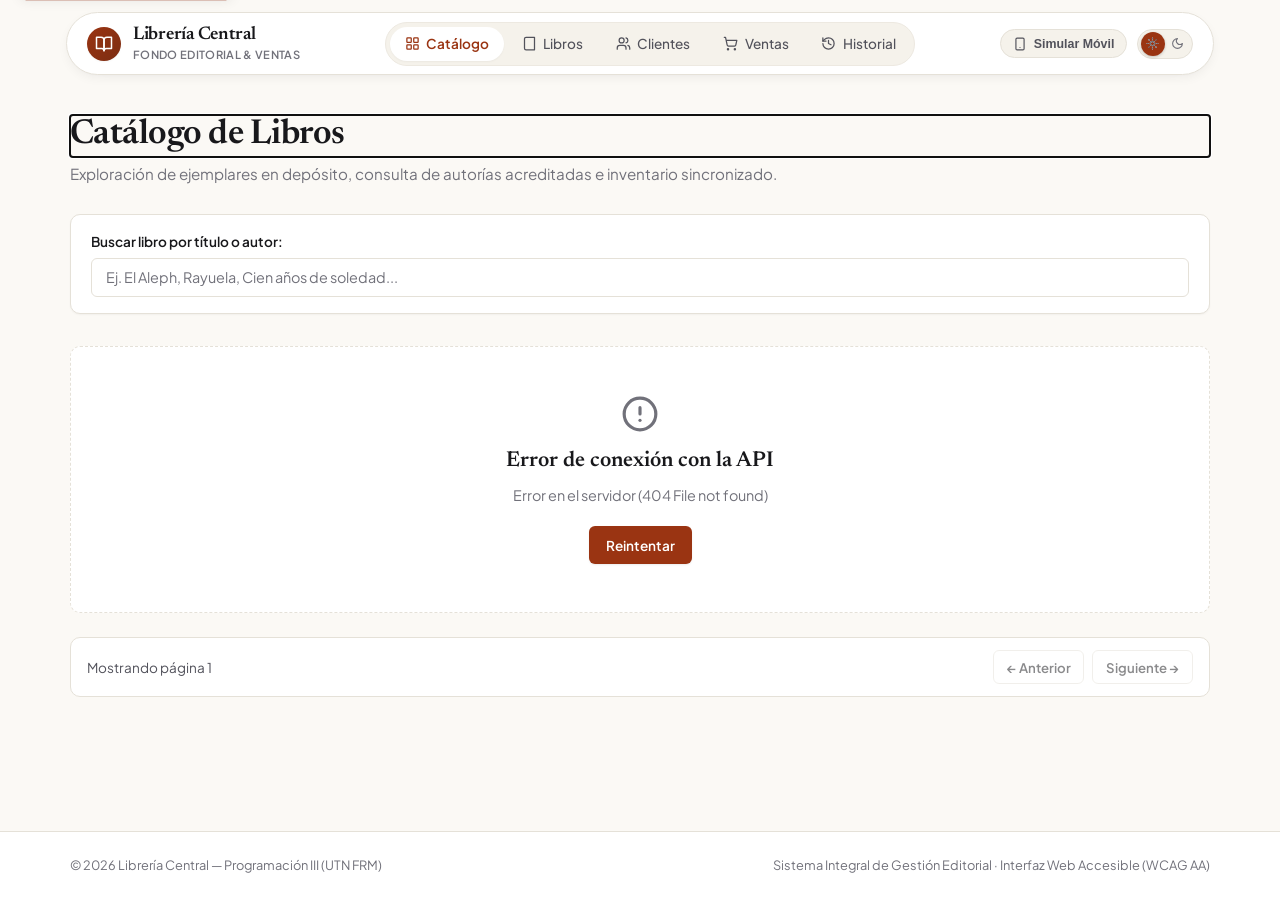
==== frontend/public/index.html @ b57f51d9 "fix(ui,stock): corregir responsive movil, simulador centrado, validacion stock y alertas" ====
<!DOCTYPE html>
<html lang="es" data-theme="light">
<head>
  <meta charset="UTF-8">
  <meta name="viewport" content="width=device-width, initial-scale=1.0">
  <meta name="description" content="Librería Central - Sistema de gestión de catálogo, libros, clientes y ventas con identidad editorial y modo accesible">
  <title>Librería Central — Gestión Editorial y Ventas</title>
  
  <!-- Inicialización inmediata de tema para evitar parpadeo blanco (FOUC) -->
  <script>
    (function () {
      try {
        var savedTheme = localStorage.getItem('libreria_theme');
        var prefersDark = window.matchMedia && window.matchMedia('(prefers-color-scheme: dark)').matches;
        var theme = savedTheme ? savedTheme : (prefersDark ? 'dark' : 'light');
        document.documentElement.setAttribute('data-theme', theme);
      } catch (e) {}
    })();
  </script>

  <!-- Tipografía Editorial de Alta Factura (Anti-Slop) -->
  <link rel="preconnect" href="https://fonts.googleapis.com">
  <link rel="preconnect" href="https://fonts.gstatic.com" crossorigin>
  <link href="https://fonts.googleapis.com/css2?family=Newsreader:ital,opsz,wght@0,6..72,400..600;1,6..72,400&family=Plus+Jakarta+Sans:wght@400;500;600;700&family=JetBrains+Mono:wght@400;500&display=swap" rel="stylesheet">

  <link rel="stylesheet" href="css/base.css">
  <link rel="stylesheet" href="css/layout.css">
  <link rel="stylesheet" href="css/components.css">
  <link rel="stylesheet" href="css/views.css">
  
  <script defer src="js/utils/formatters.js"></script>
  <script defer src="js/utils/validators.js"></script>
  <script defer src="js/api.js"></script>
  <script defer src="js/state.js"></script>
  <script defer src="js/views/catalogo.view.js"></script>
  <script defer src="js/views/libros.view.js"></script>
  <script defer src="js/views/clientes.view.js"></script>
  <script defer src="js/views/ventas.view.js"></script>
  <script defer src="js/views/historial.view.js"></script>
  <script defer src="js/router.js"></script>
  <script defer src="js/app.js"></script>
</head>
<body>
  <!-- Enlace accesible de salto directo -->
  <a href="#main-content" class="skip-link">Saltar al contenido principal</a>

  <!-- Banner flotante para salir del simulador móvil -->
  <div class="simulator-exit-banner" id="simulator-exit-banner" onclick="toggleDeviceSimulator()">
    ✕ Salir del Simulador Móvil (390x844)
  </div>

  <!-- Contenedor Estructural de la Aplicación -->
  <div class="app-layout" id="app-layout">

    <!-- Encabezado Isleño Flotante (Redondeado) -->
    <div class="header-wrapper">
      <header class="app-header" role="banner">
        <a href="#catalogo" class="brand" aria-label="Librería Central - Inicio">
          <div class="brand-icon-wrapper" aria-hidden="true">
            <!-- Lucide BookOpen SVG -->
            <svg viewBox="0 0 24 24" fill="none" stroke="currentColor" stroke-width="2" stroke-linecap="round" stroke-linejoin="round">
              <path d="M2 3h6a4 4 0 0 1 4 4v14a3 3 0 0 0-3-3H2z"></path>
              <path d="M22 3h-6a4 4 0 0 0-4 4v14a3 3 0 0 1 3-3h7z"></path>
            </svg>
          </div>
          <div class="brand-text">
            <h1 class="brand-title">Librería Central</h1>
            <p class="brand-subtitle">Fondo Editorial & Ventas</p>
          </div>
        </a>

        <!-- Navegación Desktop Isleña -->
        <nav class="desktop-nav" aria-label="Navegación principal">
          <a href="#catalogo" class="nav-link active" id="nav-catalogo" aria-current="page">
            <svg viewBox="0 0 24 24" fill="none" stroke="currentColor" stroke-width="2" stroke-linecap="round" stroke-linejoin="round">
              <rect width="7" height="7" x="3" y="3" rx="1"></rect>
              <rect width="7" height="7" x="14" y="3" rx="1"></rect>
              <rect width="7" height="7" x="14" y="14" rx="1"></rect>
              <rect width="7" height="7" x="3" y="14" rx="1"></rect>
            </svg>
            Catálogo
          </a>
          <a href="#libros" class="nav-link" id="nav-libros">
            <svg viewBox="0 0 24 24" fill="none" stroke="currentColor" stroke-width="2" stroke-linecap="round" stroke-linejoin="round">
              <path d="M4 19.5v-15A2.5 2.5 0 0 1 6.5 2H20v20H6.5a2.5 2.5 0 0 1-2.5-2.5Z"></path>
            </svg>
            Libros
          </a>
          <a href="#clientes" class="nav-link" id="nav-clientes">
            <svg viewBox="0 0 24 24" fill="none" stroke="currentColor" stroke-width="2" stroke-linecap="round" stroke-linejoin="round">
              <path d="M16 21v-2a4 4 0 0 0-4-4H6a4 4 0 0 0-4 4v2"></path>
              <circle cx="9" cy="7" r="4"></circle>
              <path d="M22 21v-2a4 4 0 0 0-3-3.87"></path>
              <path d="M16 3.13a4 4 0 0 1 0 7.75"></path>
            </svg>
            Clientes
          </a>
          <a href="#ventas" class="nav-link" id="nav-ventas">
            <svg viewBox="0 0 24 24" fill="none" stroke="currentColor" stroke-width="2" stroke-linecap="round" stroke-linejoin="round">
              <circle cx="8" cy="21" r="1"></circle>
              <circle cx="19" cy="21" r="1"></circle>
              <path d="M2.05 2.05h2l2.66 12.42a2 2 0 0 0 2 1.58h9.78a2 2 0 0 0 1.95-1.57l1.65-7.43H5.12"></path>
            </svg>
            Ventas
          </a>
          <a href="#historial" class="nav-link" id="nav-historial">
            <svg viewBox="0 0 24 24" fill="none" stroke="currentColor" stroke-width="2" stroke-linecap="round" stroke-linejoin="round">
              <path d="M3 12a9 9 0 1 0 9-9 9.75 9.75 0 0 0-6.74 2.74L3 8"></path>
              <path d="M3 3v5h5"></path>
              <path d="M12 7v5l4 2"></path>
            </svg>
            Historial
          </a>
        </nav>

        <!-- Acciones del Header: Simulador de Teléfono + Switch Animado -->
        <div class="header-actions">
          <button type="button" class="btn-simulator-toggle" id="simulator-toggle" onclick="toggleDeviceSimulator()" aria-label="Simular vista en dispositivo móvil" title="Simular interfaz de teléfono móvil (390x844)">
            <svg viewBox="0 0 24 24" fill="none" stroke="currentColor" stroke-width="2" stroke-linecap="round" stroke-linejoin="round">
              <rect width="14" height="20" x="5" y="2" rx="2" ry="2"></rect>
              <path d="M12 18h.01"></path>
            </svg>
            <span id="simulator-btn-text">Simular Móvil</span>
          </button>

          <!-- Switch Animado (Lucide Sun/Moon) -->
          <button type="button" class="theme-switch" id="theme-toggle" role="switch" aria-checked="false" aria-label="Cambiar tema claro u oscuro" title="Alternar modo claro / oscuro">
            <span class="theme-switch-icon sun" aria-hidden="true">
              <svg viewBox="0 0 24 24" fill="none" stroke="currentColor" stroke-width="2" stroke-linecap="round" stroke-linejoin="round">
                <circle cx="12" cy="12" r="4"></circle>
                <path d="M12 2v2"></path>
                <path d="M12 20v2"></path>
                <path d="m4.93 4.93 1.41 1.41"></path>
                <path d="m17.66 17.66 1.41 1.41"></path>
                <path d="M2 12h2"></path>
                <path d="M20 12h2"></path>
                <path d="m6.34 17.66-1.41 1.41"></path>
                <path d="m19.07 4.93-1.41 1.41"></path>
              </svg>
            </span>
            <span class="theme-switch-icon moon" aria-hidden="true">
              <svg viewBox="0 0 24 24" fill="none" stroke="currentColor" stroke-width="2" stroke-linecap="round" stroke-linejoin="round">
                <path d="M12 3a6 6 0 0 0 9 9 9 9 0 1 1-9-9Z"></path>
              </svg>
            </span>
            <span class="theme-switch-thumb" id="theme-toggle-thumb">
              <svg id="theme-toggle-icon" viewBox="0 0 24 24" fill="none" stroke="currentColor" stroke-width="2" stroke-linecap="round" stroke-linejoin="round">
                <circle cx="12" cy="12" r="4"></circle>
                <path d="M12 2v2"></path>
                <path d="M12 20v2"></path>
                <path d="m4.93 4.93 1.41 1.41"></path>
                <path d="m17.66 17.66 1.41 1.41"></path>
                <path d="M2 12h2"></path>
                <path d="M20 12h2"></path>
              </svg>
            </span>
          </button>
        </div>
      </header>
    </div>

    <!-- Contenedor principal de vistas SPA -->
    <main id="main-content" class="main-content" tabindex="-1">
      <div class="content-container">
        
        <!-- Vista 1: Catálogo -->
        <section id="catalogo" class="view-section active" aria-labelledby="title-catalogo">
          <header class="view-header">
            <h2 id="title-catalogo" class="view-title" tabindex="-1">Catálogo de Libros</h2>
            <p class="view-description">Exploración de ejemplares en depósito, consulta de autorías acreditadas e inventario sincronizado.</p>
          </header>
          <div class="view-content" id="catalogo-content">
            <div class="catalogo-toolbar">
              <div class="form-group search-group">
                <label for="catalogo-search" class="form-label">Buscar libro por título o autor:</label>
                <input type="search" id="catalogo-search" class="form-control" placeholder="Ej. El Aleph, Rayuela, Cien años de soledad..." autocomplete="off">
              </div>
              <p class="visually-hidden" aria-live="polite" id="catalogo-search-status"></p>
            </div>

            <!-- Estado visual dinámico -->
            <div id="catalogo-state" aria-live="polite"></div>

            <!-- Grilla interactiva -->
            <div class="catalogo-grid" id="catalogo-grid"></div>

            <!-- Barra de paginación -->
            <div class="pagination-bar" id="catalogo-pagination" hidden>
              <span class="pagination-info" id="catalogo-pagination-info">Mostrando página 1</span>
              <div class="pagination-controls">
                <button type="button" class="btn btn-secondary btn-pagination" id="btn-catalogo-prev" disabled>
                  &larr; Anterior
                </button>
                <button type="button" class="btn btn-secondary btn-pagination" id="btn-catalogo-next" disabled>
                  Siguiente &rarr;
                </button>
              </div>
            </div>
          </div>
        </section>

        <!-- Vista 2: Libros -->
        <section id="libros" class="view-section" aria-labelledby="title-libros">
          <header class="view-header">
            <h2 id="title-libros" class="view-title" tabindex="-1">Administración de Libros</h2>
            <p class="view-description">Alta de ejemplares editoriales con asignación estricta de autores verificados por ID.</p>
          </header>
          <div class="view-content" id="libros-content">
            <div class="view-grid-two-cols">
              
              <!-- Formulario de alta -->
              <div class="card">
                <h3 class="card-title">Registrar Nuevo Libro</h3>
                <div id="libro-feedback" class="form-feedback" aria-live="polite"></div>
                
                <form id="form-libro" class="app-form" novalidate>
                  <div class="form-group">
                    <label for="libro-titulo" class="form-label">Título: <span class="required">*</span></label>
                    <input type="text" id="libro-titulo" name="titulo" class="form-control" required placeholder="Ej. El Aleph" autocomplete="off">
                    <span class="field-error" id="error-libro-titulo" aria-live="polite"></span>
                  </div>

                  <div class="form-group">
                    <label for="libro-isbn" class="form-label">ISBN: <span class="required">*</span></label>
                    <input type="text" id="libro-isbn" name="isbn" class="form-control" required placeholder="Ej. 9789500424554" autocomplete="off">
                    <span class="field-error" id="error-libro-isbn" aria-live="polite"></span>
                  </div>

                  <div class="form-group">
                    <label for="libro-precio" class="form-label">Precio ($): <span class="required">*</span></label>
                    <input type="number" id="libro-precio" name="precio" class="form-control" required min="0.01" step="0.01" placeholder="Ej. 2500.00">
                    <span class="field-error" id="error-libro-precio" aria-live="polite"></span>
                  </div>

                  <div class="form-group">
                    <label for="libro-stock" class="form-label">Stock Inicial: <span class="required">*</span></label>
                    <input type="number" id="libro-stock" name="stock" class="form-control" required min="0" step="1" value="10" placeholder="Ej. 10">
                    <span class="field-error" id="error-libro-stock" aria-live="polite"></span>
                  </div>

                  <div class="form-group">
                    <label for="libro-editorial" class="form-label">Editorial: <span class="required">*</span></label>
                    <select id="libro-editorial" name="editorialId" class="form-control" required>
                      <option value="">-- Seleccionar editorial --</option>
                    </select>
                    <span class="field-error" id="error-libro-editorial" aria-live="polite"></span>
                  </div>

                  <div class="form-group">
                    <label for="libro-genero" class="form-label">Género:</label>
                    <select id="libro-genero" name="generoId" class="form-control">
                      <option value="">-- Sin clasificar --</option>
                    </select>
                    <span class="field-error" id="error-libro-genero" aria-live="polite"></span>
                  </div>

                  <!-- Subformulario de Autorías -->
                  <fieldset class="form-fieldset" id="fieldset-autores" style="border: 1px solid var(--border-color); border-radius: var(--radius-sm); padding: 1rem; margin-top: 1rem;">
                    <legend style="font-weight: 600; font-size: 0.9rem; padding: 0 0.5rem; color: var(--accent-primary);">Asignación de Autores</legend>
                    <p style="font-size: 0.8rem; color: var(--text-muted); margin-bottom: 0.75rem;">
                      Verificá el ID de autor en la base de datos antes de incorporarlo al libro.
                    </p>

                    <div style="display: flex; gap: 0.5rem; align-items: flex-end; margin-bottom: 0.75rem;">
                      <div style="flex: 1;">
                        <label for="libro-autor-id-input" class="form-label">ID Autor:</label>
                        <input type="number" id="libro-autor-id-input" class="form-control" min="1" step="1" placeholder="Ej. 1">
                      </div>
                      <button type="button" class="btn btn-secondary" id="btn-verificar-autor">Verificar ID</button>
                    </div>

                    <span id="libro-autor-verificado-info" style="font-size: 0.85rem; font-weight: 500; color: var(--accent-primary); margin-bottom: 0.75rem; display: block;"></span>

                    <div style="display: grid; grid-template-columns: 1fr 1fr; gap: 0.5rem; margin-bottom: 0.75rem;">
                      <div>
                        <label for="libro-autor-rol" class="form-label">Rol:</label>
                        <select id="libro-autor-rol" class="form-control">
                          <option value="autor">Autor principal</option>
                          <option value="coautor">Coautor</option>
                          <option value="traductor">Traductor</option>
                          <option value="ilustrador">Ilustrador</option>
                          <option value="prologuista">Prologuista</option>
                        </select>
                      </div>
                      <div>
                        <label for="libro-autor-orden" class="form-label">Orden:</label>
                        <input type="number" id="libro-autor-orden" class="form-control" min="1" step="1" value="1">
                      </div>
                    </div>

                    <button type="button" class="btn btn-secondary btn-block" id="btn-agregar-autor-lista">
                      + Agregar Autor a la Lista
                    </button>

                    <div id="libro-autores-agregados" style="margin-top: 0.75rem; display: flex; flex-wrap: wrap; gap: 0.5rem;"></div>
                    <span class="field-error" id="error-libro-autores" aria-live="polite"></span>
                  </fieldset>

                  <div class="form-actions-bar">
                    <button type="submit" class="btn btn-primary" id="btn-submit-libro">Registrar Libro</button>
                    <button type="reset" class="btn btn-secondary" id="btn-reset-libro">Limpiar</button>
                  </div>
                </form>
              </div>

              <!-- Tabla de libros existentes -->
              <div class="card">
                <div style="display: flex; justify-content: space-between; align-items: center; margin-bottom: 1rem;">
                  <h3 class="card-title" style="margin: 0;">Libros en Base de Datos</h3>
                  <button type="button" class="btn btn-secondary btn-pagination" id="btn-refresh-libros">Actualizar</button>
                </div>
                <div class="table-responsive" id="libros-table-container">
                  <table class="table" id="tabla-libros">
                    <thead>
                      <tr>
                        <th scope="col" style="width: 48px;">ID</th>
                        <th scope="col">Título</th>
                        <th scope="col">ISBN</th>
                        <th scope="col">Editorial</th>
                        <th scope="col">Género</th>
                        <th scope="col">Stock</th>
                        <th scope="col">Precio</th>
                        <th scope="col" style="text-align: right;">Acciones</th>
                      </tr>
                    </thead>
                    <tbody id="libros-table-body"></tbody>
                  </table>
                </div>
              </div>

            </div>
          </div>
        </section>

        <!-- Vista 3: Clientes -->
        <section id="clientes" class="view-section" aria-labelledby="title-clientes">
          <header class="view-header">
            <h2 id="title-clientes" class="view-title" tabindex="-1">Registro de Clientes</h2>
            <p class="view-description">Padrón de compradores con validación de correo electrónico único.</p>
          </header>
          <div class="view-content" id="clientes-content">
            <div class="view-grid-two-cols">
              
              <div class="card">
                <h3 class="card-title">Nuevo Cliente</h3>
                <div id="cliente-feedback" class="form-feedback" aria-live="polite"></div>

                <form id="form-cliente" class="app-form" novalidate>
                  <div class="form-group">
                    <label for="cliente-nombre" class="form-label">Nombre Completo: <span class="required">*</span></label>
                    <input type="text" id="cliente-nombre" name="nombre" class="form-control" required placeholder="Ej. Juan Pérez" autocomplete="off">
                    <span class="field-error" id="error-cliente-nombre" aria-live="polite"></span>
                  </div>

                  <div class="form-group">
                    <label for="cliente-email" class="form-label">Correo Electrónico: <span class="required">*</span></label>
                    <input type="email" id="cliente-email" name="email" class="form-control" required placeholder="Ej. juan.perez@example.com" autocomplete="off">
                    <span class="field-error" id="error-cliente-email" aria-live="polite"></span>
                  </div>

                  <div class="form-actions-bar">
                    <button type="submit" class="btn btn-primary" id="btn-submit-cliente">Registrar Cliente</button>
                    <button type="reset" class="btn btn-secondary" id="btn-reset-cliente">Limpiar</button>
                  </div>
                </form>

                <hr style="margin: 1.5rem 0; border: none; border-top: 1px solid var(--border-color);">

                <h4 style="font-size: 1rem; margin-bottom: 0.75rem;">Consulta Directa por ID</h4>
                <div style="display: flex; gap: 0.5rem; margin-bottom: 0.75rem;">
                  <input type="number" id="cliente-buscar-id" class="form-control" placeholder="ID de cliente (ej. 1)" min="1" step="1">
                  <button type="button" class="btn btn-secondary" id="btn-buscar-cliente-id">Buscar</button>
                </div>
                <div id="cliente-consulta-resultado" style="padding: 0.85rem; background: var(--bg-surface-alt); border-radius: var(--radius-sm); border: 1px solid var(--border-color); display: none;"></div>
              </div>

              <div class="card">
                <div style="display: flex; justify-content: space-between; align-items: center; margin-bottom: 1rem;">
                  <h3 class="card-title" style="margin: 0;">Clientes Registrados</h3>
                  <button type="button" class="btn btn-secondary btn-pagination" id="btn-refresh-clientes">Actualizar</button>
                </div>
                <div class="table-responsive" id="clientes-table-container">
                  <table class="table" id="tabla-clientes">
                    <thead>
                      <tr>
                        <th scope="col">ID</th>
                        <th scope="col">Nombre</th>
                        <th scope="col">Correo Electrónico</th>
                      </tr>
                    </thead>
                    <tbody id="clientes-table-body"></tbody>
                  </table>
                </div>
              </div>

            </div>
          </div>
        </section>

        <!-- Vista 4: Ventas -->
        <section id="ventas" class="view-section" aria-labelledby="title-ventas">
          <header class="view-header">
            <h2 id="title-ventas" class="view-title" tabindex="-1">Punto de Venta</h2>
            <p class="view-description">Facturación comercial y emisión de comprobantes con validación de stock disponible.</p>
          </header>
          <div class="view-content" id="ventas-content">
            <div class="ventas-workflow-grid">
              
              <div class="card">
                <h3 class="card-title">Armar Pedido</h3>
                <div id="venta-feedback" class="form-feedback" aria-live="polite"></div>

                <div class="form-group">
                  <label for="venta-cliente" class="form-label">Cliente Comprador: <span class="required">*</span></label>
                  <select id="venta-cliente" name="clienteId" class="form-control" required>
                    <option value="">-- Seleccionar cliente --</option>
                  </select>
                  <div style="display: flex; gap: 0.5rem; margin-top: 0.5rem;">
                    <input type="number" id="venta-cliente-id-search" class="form-control" min="1" step="1" placeholder="O buscar por ID">
                    <button type="button" class="btn btn-secondary btn-pagination" id="btn-venta-verificar-cliente">Buscar ID</button>
                  </div>
                  <span class="field-error" id="error-venta-cliente" aria-live="polite"></span>
                </div>

                <hr style="margin: 1.25rem 0; border: none; border-top: 1px solid var(--border-color);">

                <div class="form-group">
                  <label for="venta-libro" class="form-label">Libro a Facturar:</label>
                  <select id="venta-libro" name="libroId" class="form-control">
                    <option value="">-- Seleccionar libro --</option>
                  </select>
                  <span class="field-error" id="error-venta-libro" aria-live="polite"></span>
                </div>

                <div class="form-group">
                  <label for="venta-cantidad" class="form-label">Cantidad:</label>
                  <input type="number" id="venta-cantidad" name="cantidad" class="form-control" min="1" step="1" value="1">
                  <span class="field-error" id="error-venta-cantidad" aria-live="polite"></span>
                </div>

                <button type="button" class="btn btn-secondary btn-block" id="btn-agregar-renglon">
                  + Agregar al Comprobante
                </button>
              </div>

              <!-- Renglones de venta -->
              <div class="card">
                <h3 class="card-title">Renglones a Liquidar</h3>
                <div class="table-responsive" id="borrador-table-container">
                  <table class="table" id="tabla-borrador-venta">
                    <thead>
                      <tr>
                        <th scope="col">Libro</th>
                        <th scope="col">Precio</th>
                        <th scope="col">Cant.</th>
                        <th scope="col">Subtotal</th>
                        <th scope="col">Acción</th>
                      </tr>
                    </thead>
                    <tbody id="borrador-table-body"></tbody>
                  </table>
                </div>

                <div class="ventas-summary-box">
                  <div class="ventas-total-row">
                    <span class="ventas-total-label">Total a Facturar:</span>
                    <span class="ventas-total-amount" id="venta-total-general">$0.00</span>
                  </div>
                  <div class="ventas-actions">
                    <button type="button" class="btn btn-primary btn-lg btn-block" id="btn-confirmar-venta">
                      Confirmar y Emitir Venta
                    </button>
                  </div>
                </div>

                <div id="venta-confirmada-resumen" style="display: none; margin-top: 1rem;"></div>
              </div>

            </div>
          </div>
        </section>

        <!-- Vista 5: Historial -->
        <section id="historial" class="view-section" aria-labelledby="title-historial">
          <header class="view-header">
            <h2 id="title-historial" class="view-title" tabindex="-1">Historial de Ventas</h2>
            <p class="view-description">Auditoría inmutable de comprobantes comerciales emitidos y valores facturados.</p>
          </header>
          <div class="view-content" id="historial-content">
            <div class="historial-container">
              <div id="historial-state" aria-live="polite"></div>
              <div class="table-responsive" id="historial-table-container">
                <table class="table" id="tabla-historial-ventas">
                  <thead>
                    <tr>
                      <th scope="col">Comprobante #</th>
                      <th scope="col">Fecha y Hora</th>
                      <th scope="col">Cliente ID</th>
                      <th scope="col">Total Facturado</th>
                      <th scope="col">Acción</th>
                    </tr>
                  </thead>
                  <tbody id="historial-table-body"></tbody>
                </table>
              </div>

              <div class="pagination-bar" id="historial-pagination" hidden>
                <span class="pagination-info" id="historial-pagination-info">Mostrando página 1</span>
                <div class="pagination-controls">
                  <button type="button" class="btn btn-secondary btn-pagination" id="btn-historial-prev" disabled>
                    &larr; Anterior
                  </button>
                  <button type="button" class="btn btn-secondary btn-pagination" id="btn-historial-next" disabled>
                    Siguiente &rarr;
                  </button>
                </div>
              </div>
            </div>
          </div>
        </section>

      </div>
    </main>

    <!-- Navbar Inferior Móvil (Dock Flotante Redondeado) -->
    <nav class="mobile-bottom-nav" aria-label="Navegación móvil">
      <a href="#catalogo" class="mobile-nav-link active" id="mob-nav-catalogo">
        <svg viewBox="0 0 24 24" fill="none" stroke="currentColor" stroke-width="2" stroke-linecap="round" stroke-linejoin="round">
          <rect width="7" height="7" x="3" y="3" rx="1"></rect>
          <rect width="7" height="7" x="14" y="3" rx="1"></rect>
          <rect width="7" height="7" x="14" y="14" rx="1"></rect>
          <rect width="7" height="7" x="3" y="14" rx="1"></rect>
        </svg>
        <span>Catálogo</span>
      </a>
      <a href="#libros" class="mobile-nav-link" id="mob-nav-libros">
        <svg viewBox="0 0 24 24" fill="none" stroke="currentColor" stroke-width="2" stroke-linecap="round" stroke-linejoin="round">
          <path d="M4 19.5v-15A2.5 2.5 0 0 1 6.5 2H20v20H6.5a2.5 2.5 0 0 1-2.5-2.5Z"></path>
        </svg>
        <span>Libros</span>
      </a>
      <a href="#clientes" class="mobile-nav-link" id="mob-nav-clientes">
        <svg viewBox="0 0 24 24" fill="none" stroke="currentColor" stroke-width="2" stroke-linecap="round" stroke-linejoin="round">
          <path d="M16 21v-2a4 4 0 0 0-4-4H6a4 4 0 0 0-4 4v2"></path>
          <circle cx="9" cy="7" r="4"></circle>
        </svg>
        <span>Clientes</span>
      </a>
      <a href="#ventas" class="mobile-nav-link" id="mob-nav-ventas">
        <svg viewBox="0 0 24 24" fill="none" stroke="currentColor" stroke-width="2" stroke-linecap="round" stroke-linejoin="round">
          <circle cx="8" cy="21" r="1"></circle>
          <circle cx="19" cy="21" r="1"></circle>
          <path d="M2.05 2.05h2l2.66 12.42a2 2 0 0 0 2 1.58h9.78a2 2 0 0 0 1.95-1.57l1.65-7.43H5.12"></path>
        </svg>
        <span>Ventas</span>
      </a>
      <a href="#historial" class="mobile-nav-link" id="mob-nav-historial">
        <svg viewBox="0 0 24 24" fill="none" stroke="currentColor" stroke-width="2" stroke-linecap="round" stroke-linejoin="round">
          <path d="M3 12a9 9 0 1 0 9-9 9.75 9.75 0 0 0-6.74 2.74L3 8"></path>
          <path d="M3 3v5h5"></path>
        </svg>
        <span>Historial</span>
      </a>
    </nav>

    <!-- Modal Accesible: Detalle de Libro y Autorías (Con Chips Atómicos) -->
    <dialog id="modal-libro-detalle" class="app-modal" aria-labelledby="modal-libro-titulo">
      <div class="modal-header">
        <div class="modal-title-group">
          <h3 id="modal-libro-titulo" class="modal-title">Detalle del Libro</h3>
          <div class="modal-meta-pills" id="modal-libro-pills"></div>
        </div>
        <button type="button" class="btn-close-modal" id="btn-cerrar-modal-libro" aria-label="Cerrar ventana">&times;</button>
      </div>
      <div class="modal-body" id="modal-libro-contenido"></div>
      <div class="modal-footer">
        <span class="modal-tip">Presiona <kbd>Esc</kbd> o toca afuera para cerrar</span>
        <button type="button" class="btn btn-secondary" id="btn-modal-libro-ok">Cerrar</button>
      </div>
    </dialog>

    <!-- Modal Accesible: Comprobante de Venta -->
    <dialog id="modal-venta-detalle" class="app-modal" aria-labelledby="modal-venta-titulo">
      <div class="modal-header">
        <div class="modal-title-group">
          <h3 id="modal-venta-titulo" class="modal-title">Comprobante de Venta</h3>
          <div class="modal-meta-pills" id="modal-venta-pills"></div>
        </div>
        <button type="button" class="btn-close-modal" id="btn-cerrar-modal-venta" aria-label="Cerrar ventana">&times;</button>
      </div>
      <div class="modal-body" id="modal-venta-contenido"></div>
      <div class="modal-footer">
        <span class="modal-tip">Comprobante inmutable</span>
        <button type="button" class="btn btn-primary" id="btn-modal-venta-ok">Entendido</button>
      </div>
    </dialog>

    <!-- Pie de página institucional -->
    <footer class="app-footer" role="contentinfo">
      <div class="footer-container">
        <p class="footer-text">&copy; 2026 Librería Central — Programación III (UTN FRM)</p>
        <p class="footer-meta">Sistema Integral de Gestión Editorial · Interfaz Web Accesible (WCAG AA)</p>
      </div>
    </footer>

  </div> <!-- Fin app-layout -->
</body>
</html>
---- frontend/public/css/base.css ----
/* ==========================================================================
   Base CSS - Reset, Tokens y Tipografía Editorial Contemporánea
   Librería Central — Filosofía Emil Kowalski & Anti-Slop (WCAG AA)
   ========================================================================== */

:root {
  /* Tipografía Editorial */
  --font-family-serif: "Newsreader", "Charter", "Iowan Old Style", "Palatino", serif;
  --font-family-body: "Plus Jakarta Sans", -apple-system, BlinkMacSystemFont, "Segoe UI", Roboto, sans-serif;
  --font-family-mono: "JetBrains Mono", "SF Mono", Menlo, Consolas, monospace;

  /* Modo Claro: Papel de Archivo & Tinta Editorial */
  --bg-primary: #FBF9F5;
  --bg-surface: #FFFFFF;
  --bg-surface-alt: #F5F2EB;
  --bg-surface-hover: #EFEBE4;
  --bg-surface-elevated: #FFFFFF;
  
  --text-primary: #18181B;
  --text-secondary: #52525B;
  --text-muted: #71717A;
  
  /* Acentos de identidad editorial (Terracota cálido de imprenta) */
  --accent-primary: #9A3412;
  --accent-primary-hover: #7C2D12;
  --accent-soft: rgba(154, 52, 18, 0.1);
  --accent-text: #7C2D12;
  
  /* Estados del sistema */
  --color-success: #15803D;
  --color-success-bg: #DCFCE7;
  --color-error: #B91C1C;
  --color-error-bg: #FEE2E2;
  --color-warning: #B45309;
  --color-warning-bg: #FEF3C7;

  --color-badge-bg: #EFEBE4;
  --color-badge-text: #44403C;
  
  /* Bordes y sombras artesanales */
  --border-color: #E5E1D8;
  --border-subtle: #EDE9E1;
  --border-focus: #9A3412;
  
  --shadow-sm: 0 1px 2px rgba(24, 24, 27, 0.04);
  --shadow-md: 0 4px 12px -2px rgba(24, 24, 27, 0.06), 0 2px 4px -2px rgba(24, 24, 27, 0.03);
  --shadow-lg: 0 12px 32px -4px rgba(24, 24, 27, 0.08), 0 4px 12px -2px rgba(24, 24, 27, 0.04);
  --shadow-modal: 0 24px 48px -12px rgba(24, 24, 27, 0.18), 0 0 0 1px rgba(24, 24, 27, 0.06);
  
  /* Radios de borde */
  --radius-sm: 6px;
  --radius-md: 10px;
  --radius-lg: 16px;
  --radius-pill: 9999px;
  
  /* Física y tiempos de interacción (Emil Kowalski) */
  --ease-snappy: cubic-bezier(0.16, 1, 0.3, 1);
  --ease-spring: cubic-bezier(0.2, 0, 0, 1);
  --transition-fast: 120ms var(--ease-snappy);
  --transition-normal: 200ms ease;
  --line-height-base: 1.55;
  --line-height-tight: 1.2;
}

/* --------------------------------------------------------------------------
   Paleta Modo Oscuro (data-theme="dark") - Obsidiana Neutra & Ámbar Literario
   -------------------------------------------------------------------------- */
[data-theme="dark"] {
  --bg-primary: #0C0E12;
  --bg-surface: #14171E;
  --bg-surface-alt: #1A1E26;
  --bg-surface-hover: #1F242E;
  --bg-surface-elevated: #181C24;
  
  --text-primary: #F4F4F5;
  --text-secondary: #CBD5E1;
  --text-muted: #94A3B8;
  
  /* Acento Ámbar de Lectura */
  --accent-primary: #F59E0B;
  --accent-primary-hover: #D97706;
  --accent-soft: rgba(245, 158, 11, 0.14);
  --accent-text: #FBBF24;
  
  /* Estados del sistema en modo oscuro */
  --color-success: #34D399;
  --color-success-bg: rgba(52, 211, 153, 0.14);
  --color-error: #F87171;
  --color-error-bg: rgba(248, 113, 113, 0.14);
  --color-warning: #FBBF24;
  --color-warning-bg: rgba(251, 191, 36, 0.14);

  --color-badge-bg: #1E232D;
  --color-badge-text: #CBD5E1;
  
  /* Bordes y sombras oscuras */
  --border-color: #252A34;
  --border-subtle: #1C2028;
  --border-focus: #F59E0B;
  
  --shadow-sm: 0 1px 2px rgba(0, 0, 0, 0.3);
  --shadow-md: 0 4px 14px rgba(0, 0, 0, 0.4);
  --shadow-lg: 0 12px 36px rgba(0, 0, 0, 0.6);
  --shadow-modal: 0 24px 60px rgba(0, 0, 0, 0.75), 0 0 0 1px rgba(255, 255, 255, 0.08);
}

/* Reset y caja */
*,
*::before,
*::after {
  box-sizing: border-box;
  margin: 0;
  padding: 0;
}

html {
  font-size: 16px;
  scroll-behavior: smooth;
  -webkit-text-size-adjust: 100%;
}

body {
  font-family: var(--font-family-body);
  font-size: 0.95rem;
  line-height: var(--line-height-base);
  color: var(--text-primary);
  background-color: var(--bg-primary);
  min-height: 100vh;
  display: flex;
  flex-direction: column;
  overflow-x: hidden;
  transition: background-color var(--transition-normal), color var(--transition-normal);
  -webkit-font-smoothing: antialiased;
}

/* Tipografía de títulos */
h1, h2, h3, h4, h5, h6 {
  font-family: var(--font-family-serif);
  font-weight: 600;
  line-height: var(--line-height-tight);
  color: var(--text-primary);
  letter-spacing: -0.015em;
}

/* Personalización de scrollbar */
::-webkit-scrollbar {
  width: 7px;
  height: 7px;
}

::-webkit-scrollbar-track {
  background: var(--bg-surface-alt);
}

::-webkit-scrollbar-thumb {
  background: var(--border-color);
  border-radius: var(--radius-pill);
}

::-webkit-scrollbar-thumb:hover {
  background: var(--text-muted);
}
---- frontend/public/css/layout.css ----
/* ==========================================================================
   Layout CSS - Estructura, Grid/Flexbox, Header Isleño, Dock Móvil y Simulador
   ========================================================================== */

/* Contenedor Estructural de la SPA (Sticky Footer garantizado) */
.app-layout {
  display: flex;
  flex-direction: column;
  min-height: 100vh;
  width: 100%;
  flex: 1 0 auto;
}

/* Contenedores centrados con padding responsivo */
.header-wrapper {
  position: sticky;
  top: 0;
  z-index: 100;
  padding: 0.75rem 1rem 0.5rem;
  width: 100%;
  max-width: 1180px;
  margin: 0 auto;
}

.content-container,
.footer-container {
  width: 100%;
  max-width: 1180px;
  margin: 0 auto;
  padding: 0 1.25rem;
}

/* --------------------------------------------------------------------------
   Header Isleño Flotante (Redondeado y Moderno)
   -------------------------------------------------------------------------- */
.app-header {
  background-color: var(--bg-surface);
  border: 1px solid var(--border-color);
  border-radius: var(--radius-pill);
  box-shadow: var(--shadow-md);
  padding: 0.55rem 1.25rem;
  backdrop-filter: blur(14px);
  -webkit-backdrop-filter: blur(14px);
  display: flex;
  align-items: center;
  justify-content: space-between;
  gap: 1rem;
  transition: background-color var(--transition-normal), border-color var(--transition-normal);
}

.brand {
  display: flex;
  align-items: center;
  gap: 0.75rem;
  text-decoration: none;
  flex-shrink: 0;
}

.brand-icon-wrapper {
  width: 34px;
  height: 34px;
  border-radius: 50%;
  background: linear-gradient(135deg, var(--accent-primary), #7C2D12);
  display: flex;
  align-items: center;
  justify-content: center;
  color: #FFFFFF;
  flex-shrink: 0;
  box-shadow: var(--shadow-sm);
}

[data-theme="dark"] .brand-icon-wrapper {
  background: linear-gradient(135deg, var(--accent-primary), #B45309);
  color: #0C0E12;
}

.brand-icon-wrapper svg {
  width: 18px;
  height: 18px;
}

.brand-text {
  display: flex;
  flex-direction: column;
}

.brand-title {
  font-size: 1.15rem;
  color: var(--text-primary);
  margin: 0;
  line-height: 1.15;
}

.brand-subtitle {
  font-size: 0.7rem;
  color: var(--text-muted);
  letter-spacing: 0.03em;
  text-transform: uppercase;
  font-weight: 600;
  margin: 0;
}

/* Navegación Desktop Isleña */
.desktop-nav {
  display: none;
}

@media (min-width: 860px) {
  .desktop-nav {
    display: flex;
    align-items: center;
    gap: 0.25rem;
    list-style: none;
    background-color: var(--bg-surface-alt);
    padding: 0.25rem;
    border-radius: var(--radius-pill);
    border: 1px solid var(--border-subtle);
  }

  .desktop-nav .nav-link {
    padding: 0.4rem 0.9rem;
    border-radius: var(--radius-pill);
    color: var(--text-secondary);
    text-decoration: none;
    font-size: 0.85rem;
    font-weight: 500;
    display: inline-flex;
    align-items: center;
    gap: 0.4rem;
    transition: all var(--transition-fast);
  }

  .desktop-nav .nav-link svg {
    width: 15px;
    height: 15px;
  }

  .desktop-nav .nav-link:hover {
    color: var(--text-primary);
  }

  .desktop-nav .nav-link.active {
    background-color: var(--bg-surface);
    color: var(--accent-primary);
    font-weight: 600;
    box-shadow: var(--shadow-sm);
  }
}

.header-actions {
  display: flex;
  align-items: center;
  gap: 0.6rem;
  flex-shrink: 0;
}

/* --------------------------------------------------------------------------
   Navbar Inferior Móvil (Dock Flotante Redondeado)
   -------------------------------------------------------------------------- */
.mobile-bottom-nav {
  position: fixed;
  bottom: 1rem;
  left: 50%;
  transform: translateX(-50%);
  width: calc(100% - 1.5rem);
  max-width: 420px;
  background-color: var(--bg-surface);
  border: 1px solid var(--border-color);
  border-radius: var(--radius-pill);
  padding: 0.35rem 0.6rem;
  box-shadow: var(--shadow-lg);
  backdrop-filter: blur(16px);
  -webkit-backdrop-filter: blur(16px);
  z-index: 100;
  display: flex;
  align-items: center;
  justify-content: space-around;
  list-style: none;
  transition: background-color var(--transition-normal), border-color var(--transition-normal);
}

@media (min-width: 860px) {
  .mobile-bottom-nav {
    display: none;
  }
}

.mobile-nav-link {
  display: flex;
  flex-direction: column;
  align-items: center;
  gap: 0.15rem;
  padding: 0.4rem 0.65rem;
  border-radius: var(--radius-pill);
  color: var(--text-secondary);
  text-decoration: none;
  font-size: 0.675rem;
  font-weight: 500;
  transition: all var(--transition-fast);
}

.mobile-nav-link svg {
  width: 18px;
  height: 18px;
}

.mobile-nav-link:active {
  transform: scale(0.92);
}

.mobile-nav-link.active {
  background-color: var(--accent-soft);
  color: var(--accent-primary);
  font-weight: 600;
}

/* --------------------------------------------------------------------------
   Contenido Principal y Vistas SPA
   -------------------------------------------------------------------------- */
.main-content {
  flex: 1 0 auto;
  padding: 1.5rem 0 5.5rem; /* Margen inferior para no tapar dock móvil */
}

@media (min-width: 860px) {
  .main-content {
    padding: 2rem 0 3rem;
  }
}

.view-section {
  display: none;
  animation: fadeIn 0.2s var(--ease-snappy);
}

.view-section.active {
  display: block;
}

@keyframes fadeIn {
  from {
    opacity: 0;
    transform: translateY(4px);
  }
  to {
    opacity: 1;
    transform: translateY(0);
  }
}

.view-header {
  margin-bottom: 1.75rem;
}

.view-title {
  font-size: clamp(1.6rem, 3.5vw, 2.15rem);
  color: var(--text-primary);
  margin-bottom: 0.35rem;
}

.view-description {
  font-size: 0.95rem;
  color: var(--text-muted);
  max-width: 65ch;
}

/* --------------------------------------------------------------------------
   Pie de Página Institucional (Sticky al fondo)
   -------------------------------------------------------------------------- */
.app-footer {
  background-color: var(--bg-surface);
  border-top: 1px solid var(--border-color);
  padding: 1.5rem 0;
  margin-top: auto;
  font-size: 0.8rem;
  color: var(--text-muted);
}

.footer-container {
  display: flex;
  flex-direction: column;
  gap: 0.35rem;
  align-items: center;
  text-align: center;
}

@media (min-width: 640px) {
  .footer-container {
    flex-direction: row;
    justify-content: space-between;
    text-align: left;
  }
}

/* --------------------------------------------------------------------------
   Simulador de Dispositivo Móvil (Academic Defense Showcase)
   Permite a los evaluadores alternar a vista de teléfono 390x844 con 1 clic en Desktop
   -------------------------------------------------------------------------- */
.simulator-exit-banner {
  display: none;
}

@media (min-width: 860px) {
  body.device-simulator-mode {
    background-color: #07090C !important;
    display: flex !important;
    flex-direction: column !important;
    align-items: center !important;
    justify-content: flex-start !important;
    min-height: 100vh;
    padding: 3.5rem 1rem 2rem !important;
    overflow-y: auto !important;
  }

  body.device-simulator-mode .simulator-exit-banner {
    display: inline-flex;
    position: fixed;
    top: 0.75rem;
    left: 50%;
    transform: translateX(-50%);
    background-color: rgba(30, 35, 45, 0.95);
    color: #F8FAFC;
    padding: 0.4rem 1rem;
    border-radius: var(--radius-pill);
    font-size: 0.8rem;
    font-weight: 600;
    z-index: 10000;
    border: 1px solid rgba(255, 255, 255, 0.2);
    cursor: pointer;
    box-shadow: 0 4px 14px rgba(0, 0, 0, 0.5);
    backdrop-filter: blur(8px);
    transition: all var(--transition-fast);
  }

  body.device-simulator-mode .simulator-exit-banner:hover {
    background-color: #2D3748;
    color: #FFFFFF;
  }

  body.device-simulator-mode .app-layout {
    width: 390px !important;
    max-width: 390px !important;
    height: 844px !important;
    max-height: 844px !important;
    background-color: var(--bg-primary) !important;
    border: 12px solid #1C212B !important;
    border-radius: 48px !important;
    box-shadow: 0 25px 60px -15px rgba(0, 0, 0, 0.85), 0 0 0 2px rgba(255, 255, 255, 0.08) !important;
    overflow-y: auto !important;
    overflow-x: hidden !important;
    display: flex !important;
    flex-direction: column !important;
    position: relative !important;
    margin: 0 auto !important;
    flex: none !important;
  }

  /* En modo simulador, activar vista móvil */
  body.device-simulator-mode .desktop-nav {
    display: none !important;
  }

  body.device-simulator-mode #simulator-toggle {
    display: none !important;
  }

  body.device-simulator-mode .mobile-bottom-nav {
    display: flex !important;
    position: sticky !important;
    bottom: 0.75rem !important;
    margin-top: auto !important;
    width: calc(100% - 1.5rem) !important;
    max-width: 350px !important;
  }

  body.device-simulator-mode .main-content {
    padding-bottom: 2rem !important;
  }

  body.device-simulator-mode .view-grid-two-cols {
    grid-template-columns: 1fr !important;
  }

  body.device-simulator-mode .ventas-workflow-grid {
    grid-template-columns: 1fr !important;
  }
}
---- frontend/public/css/components.css ----
/* ==========================================================================
   Components CSS - Componentes Base, Botones, Tablas, Formularios y Badges
   Artesanía Emil Kowalski, Anti-Slop, Sin Emojis
   ========================================================================== */

/* --------------------------------------------------------------------------
   Skip-Link Accesible para Navegación por Teclado
   -------------------------------------------------------------------------- */
.skip-link {
  position: absolute;
  top: 0;
  left: 1rem;
  background-color: var(--accent-primary);
  color: #FFFFFF;
  padding: 0.65rem 1.25rem;
  font-weight: 600;
  font-size: 0.85rem;
  text-decoration: none;
  border-radius: 0 0 var(--radius-md) var(--radius-md);
  box-shadow: var(--shadow-md);
  z-index: 10000;
  transform: translateY(-100%);
  transition: transform var(--transition-fast);
}

.skip-link:focus,
.skip-link:focus-visible {
  transform: translateY(0);
  outline: 2px solid var(--border-focus);
  outline-offset: 2px;
}

/* --------------------------------------------------------------------------
   Tarjetas (Cards)
   -------------------------------------------------------------------------- */
.card {
  background-color: var(--bg-surface);
  border: 1px solid var(--border-color);
  border-radius: var(--radius-md);
  padding: 1.5rem;
  box-shadow: var(--shadow-sm);
  transition: all var(--transition-fast);
}

.card:hover {
  border-color: var(--border-subtle);
  box-shadow: var(--shadow-md);
}

.card-title {
  color: var(--text-primary);
  margin-bottom: 0.5rem;
  font-size: 1.35rem;
}

.card-subtitle {
  color: var(--text-primary);
  font-size: 1.15rem;
  margin-bottom: 1.25rem;
  font-weight: 600;
}

/* --------------------------------------------------------------------------
   Botones Táctiles de Alta Factura (Emil Kowalski Craft)
   -------------------------------------------------------------------------- */
.btn {
  display: inline-flex;
  align-items: center;
  justify-content: center;
  gap: 0.45rem;
  min-height: 38px;
  padding: 0.5rem 1rem;
  border-radius: var(--radius-sm);
  font-family: var(--font-family-body);
  font-size: 0.85rem;
  font-weight: 600;
  text-decoration: none;
  cursor: pointer;
  border: 1px solid transparent;
  outline: none;
  transition: transform var(--transition-fast),
              background-color var(--transition-fast),
              border-color var(--transition-fast),
              box-shadow var(--transition-fast);
  white-space: nowrap;
}

.btn:active {
  transform: scale(0.97);
}

.btn:focus-visible {
  box-shadow: 0 0 0 2px var(--bg-surface), 0 0 0 4px var(--border-focus);
}

.btn-primary {
  background-color: var(--accent-primary);
  color: #FFFFFF;
  box-shadow: 0 1px 2px rgba(0, 0, 0, 0.08);
}

[data-theme="dark"] .btn-primary {
  color: #0C0E12;
}

.btn-primary:hover {
  background-color: var(--accent-primary-hover);
}

.btn-secondary {
  background-color: var(--bg-surface);
  color: var(--text-primary);
  border-color: var(--border-color);
}

.btn-secondary:hover {
  background-color: var(--bg-surface-alt);
  border-color: var(--border-subtle);
}

.btn-outline {
  background-color: transparent;
  color: var(--accent-primary);
  border-color: var(--accent-primary);
}

.btn-outline:hover {
  background-color: var(--accent-soft);
}

.btn-ghost {
  background: transparent;
  border: none;
  color: var(--text-secondary);
  padding: 0.4rem;
  border-radius: var(--radius-sm);
  cursor: pointer;
  display: inline-flex;
  align-items: center;
  justify-content: center;
}

.btn-ghost:hover {
  background-color: var(--bg-surface-alt);
  color: var(--text-primary);
}

.btn-sm {
  min-height: 32px;
  padding: 0.35rem 0.75rem;
  font-size: 0.8rem;
}

.btn-lg {
  min-height: 44px;
  padding: 0.65rem 1.35rem;
  font-size: 0.95rem;
}

.btn-block {
  width: 100%;
}

.btn:disabled,
.btn[disabled] {
  opacity: 0.5;
  cursor: not-allowed;
  pointer-events: none;
}

/* --------------------------------------------------------------------------
   Switch Animado de Tema (Lucide Sun/Moon, Cero Emojis)
   -------------------------------------------------------------------------- */
.theme-switch {
  position: relative;
  width: 56px;
  height: 30px;
  border-radius: var(--radius-pill);
  background-color: var(--bg-surface-alt);
  border: 1px solid var(--border-color);
  cursor: pointer;
  outline: none;
  padding: 2px;
  display: flex;
  align-items: center;
  justify-content: space-between;
  transition: background-color var(--transition-normal), border-color var(--transition-normal);
  flex-shrink: 0;
}

.theme-switch:focus-visible {
  box-shadow: 0 0 0 2px var(--border-focus);
}

.theme-switch-icon {
  width: 13px;
  height: 13px;
  color: var(--text-muted);
  display: flex;
  align-items: center;
  justify-content: center;
  z-index: 1;
  transition: color var(--transition-normal);
}

.theme-switch-icon.sun {
  margin-left: 6px;
}

.theme-switch-icon.moon {
  margin-right: 6px;
}

.theme-switch-thumb {
  position: absolute;
  left: 3px;
  width: 24px;
  height: 24px;
  border-radius: 50%;
  background-color: var(--accent-primary);
  color: #FFFFFF;
  box-shadow: 0 1px 3px rgba(0, 0, 0, 0.2);
  display: flex;
  align-items: center;
  justify-content: center;
  transition: transform 220ms var(--ease-snappy), background-color var(--transition-normal), width 140ms ease;
}

.theme-switch-thumb svg {
  width: 13px;
  height: 13px;
}

.theme-switch:active .theme-switch-thumb {
  width: 28px;
}

[data-theme="dark"] .theme-switch-thumb {
  transform: translateX(24px);
  color: #0C0E12;
}

[data-theme="dark"] .theme-switch:active .theme-switch-thumb {
  transform: translateX(20px);
}

/* Botón Simulador de Teléfono Móvil */
.btn-simulator-toggle {
  background: var(--bg-surface-alt);
  border: 1px solid var(--border-color);
  border-radius: var(--radius-pill);
  padding: 0.4rem 0.75rem;
  color: var(--text-secondary);
  font-size: 0.775rem;
  font-weight: 600;
  cursor: pointer;
  display: inline-flex;
  align-items: center;
  gap: 0.4rem;
  transition: all var(--transition-fast);
}

.btn-simulator-toggle:hover {
  background: var(--bg-surface-hover);
  color: var(--text-primary);
  border-color: var(--border-subtle);
}

.btn-simulator-toggle:active {
  transform: scale(0.96);
}

.btn-simulator-toggle svg {
  width: 14px;
  height: 14px;
}

/* En dispositivos móviles reales o DevTools (< 860px), ocultar el botón del simulador */
@media (max-width: 859px) {
  #simulator-toggle,
  .btn-simulator-toggle {
    display: none !important;
  }
}

/* --------------------------------------------------------------------------
   Insignias y Etiquetas (Badges)
   -------------------------------------------------------------------------- */
.badge {
  display: inline-flex;
  align-items: center;
  gap: 0.35rem;
  padding: 0.2rem 0.55rem;
  font-size: 0.75rem;
  font-weight: 600;
  border-radius: var(--radius-sm);
  background-color: var(--color-badge-bg);
  color: var(--color-badge-text);
  white-space: nowrap;
}

.genre-tag {
  font-size: 0.725rem;
  font-weight: 600;
  text-transform: uppercase;
  letter-spacing: 0.05em;
  padding: 0.2rem 0.55rem;
  border-radius: var(--radius-sm);
  background-color: var(--color-badge-bg);
  color: var(--color-badge-text);
}

.role-badge {
  display: inline-flex;
  align-items: center;
  font-size: 0.725rem;
  font-weight: 600;
  padding: 0.15rem 0.5rem;
  border-radius: var(--radius-sm);
  background-color: var(--accent-soft);
  color: var(--accent-text);
}

.country-pill {
  display: inline-flex;
  align-items: center;
  font-size: 0.725rem;
  padding: 0.15rem 0.5rem;
  border-radius: var(--radius-sm);
  background-color: var(--color-badge-bg);
  color: var(--color-badge-text);
}

.stock-pill {
  display: inline-flex;
  align-items: center;
  gap: 0.35rem;
  font-size: 0.8rem;
  font-weight: 500;
  color: var(--color-success);
}

.stock-dot {
  width: 7px;
  height: 7px;
  border-radius: 50%;
  background-color: currentColor;
}

/* --------------------------------------------------------------------------
   Formularios y Controles
   -------------------------------------------------------------------------- */
.form-group {
  margin-bottom: 1.25rem;
  display: flex;
  flex-direction: column;
  gap: 0.35rem;
}

.form-label {
  font-size: 0.85rem;
  font-weight: 600;
  color: var(--text-primary);
}

.form-control {
  width: 100%;
  padding: 0.6rem 0.85rem;
  font-family: var(--font-family-body);
  font-size: 0.9rem;
  color: var(--text-primary);
  background-color: var(--bg-surface);
  border: 1px solid var(--border-color);
  border-radius: var(--radius-sm);
  outline: none;
  transition: border-color var(--transition-fast), box-shadow var(--transition-fast);
}

.form-control:focus {
  border-color: var(--accent-primary);
  box-shadow: 0 0 0 3px var(--accent-soft);
}

.form-control::placeholder {
  color: var(--text-muted);
}

.form-control.is-invalid {
  border-color: var(--color-error) !important;
  box-shadow: 0 0 0 3px var(--color-error-bg) !important;
  background-color: rgba(239, 68, 68, 0.03);
}

[data-theme="dark"] .form-control.is-invalid {
  border-color: #EF4444 !important;
  box-shadow: 0 0 0 3px rgba(239, 68, 68, 0.25) !important;
  background-color: rgba(239, 68, 68, 0.08);
}

.field-error {
  display: none;
  font-size: 0.8rem;
  font-weight: 600;
  margin-top: 0.35rem;
  color: var(--color-error);
  line-height: 1.3;
}

.field-error.active {
  display: block;
  animation: fieldErrorSlide 0.15s var(--ease-snappy);
}

[data-theme="dark"] .field-error {
  color: #F87171;
}

@keyframes fieldErrorSlide {
  from {
    opacity: 0;
    transform: translateY(-2px);
  }
  to {
    opacity: 1;
    transform: translateY(0);
  }
}

/* --------------------------------------------------------------------------
   Alertas y Notificaciones de Feedback (Accesibles WCAG AA, Colores Vivos)
   -------------------------------------------------------------------------- */
.feedback-container {
  margin-bottom: 1.25rem;
  min-height: 0;
}

.alert {
  padding: 0.85rem 1.15rem;
  border-radius: var(--radius-md);
  font-size: 0.875rem;
  font-weight: 500;
  line-height: 1.45;
  display: flex;
  align-items: center;
  gap: 0.75rem;
  border: 1.5px solid transparent;
  box-shadow: var(--shadow-sm);
  animation: alertSlideIn 0.2s var(--ease-snappy);
}

@keyframes alertSlideIn {
  from {
    opacity: 0;
    transform: translateY(-4px);
  }
  to {
    opacity: 1;
    transform: translateY(0);
  }
}

.alert-error {
  background-color: var(--color-error-bg);
  border-color: var(--color-error);
  color: var(--color-error);
  font-weight: 600;
}

[data-theme="dark"] .alert-error {
  background-color: rgba(239, 68, 68, 0.15);
  border-color: #EF4444;
  color: #FCA5A5;
}

.alert-success {
  background-color: var(--color-success-bg);
  border-color: var(--color-success);
  color: var(--color-success);
  font-weight: 600;
}

[data-theme="dark"] .alert-success {
  background-color: rgba(16, 185, 129, 0.15);
  border-color: #10B981;
  color: #6EE7B7;
}

.alert-info {
  background-color: var(--accent-soft);
  border-color: var(--accent-primary);
  color: var(--accent-text);
  font-weight: 600;
}

[data-theme="dark"] .alert-info {
  background-color: rgba(245, 158, 11, 0.15);
  border-color: #F59E0B;
  color: #FCD34D;
}

/* --------------------------------------------------------------------------
   Tablas Limpias y Responsive
   -------------------------------------------------------------------------- */
.table-responsive {
  width: 100%;
  overflow-x: auto;
  -webkit-overflow-scrolling: touch;
  border-radius: var(--radius-md);
}

.table {
  width: 100%;
  min-width: 680px; /* Previene el aplastamiento de columnas en resoluciones móviles */
  border-collapse: collapse;
  font-size: 0.875rem;
  text-align: left;
}

.isbn-code,
.table td code {
  display: inline-block;
  font-family: var(--font-family-mono);
  font-size: 0.825rem;
  letter-spacing: 0.02em;
  white-space: nowrap !important;
  background-color: var(--bg-surface-alt);
  border: 1px solid var(--border-color);
  padding: 0.15rem 0.45rem;
  border-radius: var(--radius-sm);
  color: var(--text-primary);
}

.table th {
  background-color: var(--bg-surface-alt);
  color: var(--text-muted);
  font-size: 0.725rem;
  font-weight: 600;
  text-transform: uppercase;
  letter-spacing: 0.04em;
  padding: 0.65rem 0.85rem;
  border-bottom: 1px solid var(--border-color);
}

.table td {
  padding: 0.8rem 0.85rem;
  border-bottom: 1px solid var(--border-color);
  color: var(--text-primary);
}

.table tbody tr:hover {
  background-color: var(--bg-surface-hover);
}

/* --------------------------------------------------------------------------
   Cajas de Estado Visual (Cero Emojis, SVGs Integrados)
   -------------------------------------------------------------------------- */
.state-box {
  padding: 3rem 1.5rem;
  text-align: center;
  background-color: var(--bg-surface);
  border: 1px dashed var(--border-color);
  border-radius: var(--radius-md);
  margin-bottom: 1.5rem;
}

.state-icon {
  margin-bottom: 0.75rem;
  display: flex;
  justify-content: center;
}

.state-icon svg {
  width: 38px;
  height: 38px;
  color: var(--text-muted);
}

.state-title {
  font-family: var(--font-family-serif);
  font-size: 1.35rem;
  font-weight: 600;
  color: var(--text-primary);
  margin-bottom: 0.35rem;
}

.state-message {
  color: var(--text-muted);
  font-size: 0.9rem;
  max-width: 50ch;
  margin: 0 auto 1.25rem;
}

.visually-hidden {
  position: absolute;
  width: 1px;
  height: 1px;
  padding: 0;
  margin: -1px;
  overflow: hidden;
  clip: rect(0, 0, 0, 0);
  white-space: nowrap;
  border: 0;
}
---- frontend/public/css/views.css ----
/* ==========================================================================
   Views CSS - Estilos Contextuales de Vistas SPA
   Identidad Editorial Artesanal — Librería Central
   ========================================================================== */

/* --------------------------------------------------------------------------
   Placeholders de Vistas
   -------------------------------------------------------------------------- */
.placeholder-card {
  padding: 3rem 1.5rem;
  text-align: center;
  background-color: var(--bg-surface-alt);
  border: 1px dashed var(--border-color);
  border-radius: var(--radius-md);
}

.placeholder-text {
  color: var(--text-muted);
  font-size: 0.95rem;
  font-style: italic;
  margin: 0;
}

/* --------------------------------------------------------------------------
   Vista: Catálogo y Buscador Interactivo
   -------------------------------------------------------------------------- */
.catalogo-toolbar {
  display: flex;
  flex-direction: column;
  gap: 1rem;
  margin-bottom: 2rem;
  padding: 1rem 1.25rem;
  background-color: var(--bg-surface);
  border: 1px solid var(--border-color);
  border-radius: var(--radius-md);
  box-shadow: var(--shadow-sm);
}

.catalogo-toolbar .search-group {
  margin-bottom: 0;
}

.catalogo-grid {
  display: grid;
  grid-template-columns: repeat(auto-fill, minmax(280px, 1fr));
  gap: 1.25rem;
}

@media (min-width: 640px) {
  .catalogo-grid {
    grid-template-columns: repeat(auto-fill, minmax(320px, 1fr));
    gap: 1.5rem;
  }
}

/* Tarjeta de Libro (Diseño Editorial Artesanal) */
.book-card {
  background-color: var(--bg-surface);
  border: 1px solid var(--border-color);
  border-left: 3px solid var(--accent-primary);
  border-radius: var(--radius-md);
  padding: 1.25rem;
  box-shadow: var(--shadow-sm);
  display: flex;
  flex-direction: column;
  justify-content: space-between;
  gap: 1.15rem;
  position: relative;
  transition: transform var(--transition-fast),
              box-shadow var(--transition-fast),
              border-color var(--transition-fast);
}

.book-card:hover {
  transform: translateY(-2px);
  box-shadow: var(--shadow-md);
  border-color: var(--border-color);
}

.book-card-header {
  display: flex;
  align-items: flex-start;
  justify-content: space-between;
  gap: 0.75rem;
}

.book-card-badges {
  display: flex;
  gap: 0.35rem;
  flex-wrap: wrap;
}

.book-card-price {
  font-family: var(--font-family-mono);
  font-size: 1.15rem;
  font-weight: 600;
  color: var(--text-primary);
  white-space: nowrap;
}

.book-card-main {
  display: flex;
  flex-direction: column;
  gap: 0.35rem;
}

.book-card-title {
  font-family: var(--font-family-serif);
  font-size: 1.25rem;
  font-weight: 600;
  line-height: 1.25;
  color: var(--text-primary);
  margin: 0;
}

.book-card-editorial {
  font-size: 0.825rem;
  color: var(--text-secondary);
  font-weight: 500;
}

.book-card-isbn {
  font-family: var(--font-family-mono);
  font-size: 0.75rem;
  color: var(--text-muted);
}

.book-card-meta {
  display: grid;
  grid-template-columns: 1fr 1fr;
  gap: 0.5rem;
  padding-top: 0.65rem;
  border-top: 1px solid var(--border-subtle);
  font-size: 0.8rem;
}

.book-card-meta-item {
  display: flex;
  flex-direction: column;
  gap: 0.15rem;
}

.book-card-meta-label {
  color: var(--text-muted);
  font-size: 0.7rem;
  text-transform: uppercase;
  letter-spacing: 0.03em;
}

.book-card-meta-val {
  font-weight: 500;
  color: var(--text-primary);
}

.book-card-footer {
  display: flex;
  align-items: center;
  justify-content: space-between;
  gap: 0.75rem;
  margin-top: auto;
}

/* --------------------------------------------------------------------------
   Vistas de Gestión: Libros, Clientes, Ventas, Historial
   -------------------------------------------------------------------------- */
.view-grid-two-cols {
  display: grid;
  grid-template-columns: 1fr;
  gap: 1.5rem;
}

.view-grid-two-cols > * {
  min-width: 0;
}

@media (min-width: 900px) {
  .view-grid-two-cols {
    grid-template-columns: 380px 1fr;
  }
}

.form-actions-bar {
  display: flex;
  gap: 0.75rem;
  margin-top: 1.5rem;
  flex-wrap: wrap;
}

.ventas-workflow-grid {
  display: grid;
  grid-template-columns: 1fr;
  gap: 1.5rem;
}

.ventas-workflow-grid > * {
  min-width: 0;
}

@media (min-width: 992px) {
  .ventas-workflow-grid {
    grid-template-columns: 1fr 1.25fr;
  }
}

.ventas-summary-box {
  background-color: var(--bg-surface-alt);
  border: 1px solid var(--border-color);
  border-radius: var(--radius-md);
  padding: 1.25rem;
  margin-top: 1.25rem;
}

.ventas-total-row {
  display: flex;
  justify-content: space-between;
  align-items: center;
  margin-bottom: 1rem;
}

.ventas-total-label {
  font-weight: 600;
  font-size: 1rem;
  color: var(--text-primary);
}

.ventas-total-amount {
  font-family: var(--font-family-mono);
  font-size: 1.4rem;
  font-weight: 700;
  color: var(--accent-primary);
}

/* --------------------------------------------------------------------------
   Paginación Accesible
   -------------------------------------------------------------------------- */
.pagination-bar {
  display: flex;
  align-items: center;
  justify-content: space-between;
  gap: 1rem;
  padding: 0.75rem 1rem;
  background-color: var(--bg-surface);
  border: 1px solid var(--border-color);
  border-radius: var(--radius-md);
  margin-top: 1.5rem;
  flex-wrap: wrap;
}

.pagination-controls {
  display: flex;
  align-items: center;
  gap: 0.5rem;
}

.pagination-info {
  font-size: 0.85rem;
  color: var(--text-secondary);
}

.btn-pagination {
  min-height: 34px;
  padding: 0.35rem 0.8rem;
  font-size: 0.825rem;
}

/* --------------------------------------------------------------------------
   Diálogos Modales Nativos (<dialog>) - Centrado y Chips Atómicos
   -------------------------------------------------------------------------- */
dialog.app-modal:not([open]) {
  display: none !important;
}

dialog.app-modal[open] {
  position: fixed !important;
  inset: 0 !important;
  margin: auto !important;
  max-width: 580px;
  width: min(92vw, 580px);
  max-height: 85vh;
  border: 1px solid var(--border-color);
  border-radius: var(--radius-lg);
  padding: 0;
  background-color: var(--bg-surface-elevated);
  color: var(--text-primary);
  box-shadow: var(--shadow-modal);
  overflow: hidden;
  display: flex;
  flex-direction: column;
  z-index: 1000;
  animation: modalFadeIn 0.22s var(--ease-snappy);
}

@keyframes modalFadeIn {
  from {
    opacity: 0;
    transform: scale(0.96) translateY(8px);
  }
  to {
    opacity: 1;
    transform: scale(1) translateY(0);
  }
}

dialog.app-modal::backdrop {
  background-color: rgba(12, 14, 18, 0.65);
  backdrop-filter: blur(6px);
  -webkit-backdrop-filter: blur(6px);
}

.modal-header {
  padding: 1.25rem 1.5rem;
  background-color: var(--bg-surface-alt);
  border-bottom: 1px solid var(--border-color);
  display: flex;
  align-items: flex-start;
  justify-content: space-between;
  gap: 1rem;
  flex-shrink: 0;
}

.modal-title-group {
  display: flex;
  flex-direction: column;
  gap: 0.4rem;
  flex: 1;
}

.modal-title {
  margin: 0;
  font-family: var(--font-family-serif);
  font-size: 1.35rem;
  font-weight: 600;
  color: var(--text-primary);
  line-height: 1.2;
}

/* Chips Atómicos para Subtítulos de Modales (Nunca se parten a la mitad) */
.modal-meta-pills {
  display: flex;
  flex-wrap: wrap;
  gap: 0.4rem;
  align-items: center;
}

.meta-pill {
  display: inline-flex;
  align-items: center;
  gap: 0.35rem;
  font-size: 0.75rem;
  font-weight: 500;
  padding: 0.2rem 0.55rem;
  border-radius: var(--radius-pill);
  background-color: var(--bg-surface);
  border: 1px solid var(--border-color);
  color: var(--text-secondary);
  white-space: nowrap;
}

.meta-pill svg {
  width: 12px;
  height: 12px;
  color: var(--text-muted);
}

.meta-pill.isbn-pill {
  font-family: var(--font-family-mono);
  font-size: 0.725rem;
}

.meta-pill.stock-pill-modal {
  color: var(--color-success);
  background-color: var(--color-success-bg);
  border-color: transparent;
  font-weight: 600;
  white-space: nowrap !important;
}

.modal-body {
  padding: 1.5rem;
  overflow-y: auto;
  flex: 1;
  display: flex;
  flex-direction: column;
  gap: 1rem;
}

.modal-footer {
  padding: 0.85rem 1.5rem;
  background-color: var(--bg-surface-alt);
  border-top: 1px solid var(--border-color);
  display: flex;
  align-items: center;
  justify-content: space-between;
  flex-shrink: 0;
}

.modal-tip {
  font-size: 0.75rem;
  color: var(--text-muted);
}

.modal-tip kbd {
  background: var(--bg-surface);
  border: 1px solid var(--border-color);
  border-radius: 4px;
  padding: 0.1rem 0.35rem;
  font-family: var(--font-family-mono);
  font-size: 0.7rem;
}

.btn-close-modal {
  background: none;
  border: none;
  font-size: 1.35rem;
  cursor: pointer;
  line-height: 1;
  color: var(--text-muted);
  padding: 0.2rem;
  display: flex;
  align-items: center;
  justify-content: center;
  transition: color var(--transition-fast);
}

.btn-close-modal:hover {
  color: var(--text-primary);
}

.editorial-section-title {
  font-size: 0.775rem;
  text-transform: uppercase;
  letter-spacing: 0.06em;
  color: var(--text-muted);
  font-weight: 600;
  display: flex;
  align-items: center;
  gap: 0.5rem;
  margin-top: 0.25rem;
}

.editorial-section-title::after {
  content: "";
  flex: 1;
  height: 1px;
  background-color: var(--border-subtle);
}

/* --------------------------------------------------------------------------
   Subformularios
   -------------------------------------------------------------------------- */
.subform-box {
  background-color: var(--bg-surface-alt);
  border: 1px solid var(--border-color);
  border-radius: var(--radius-md);
  padding: 1rem;
  margin-top: 0.75rem;
}

.author-item-row {
  display: flex;
  gap: 0.5rem;
  align-items: center;
  margin-bottom: 0.5rem;
  flex-wrap: wrap;
}

.author-chip {
  display: inline-flex;
  align-items: center;
  gap: 0.5rem;
  padding: 0.4rem 0.75rem;
  background-color: var(--bg-surface-hover);
  border: 1px solid var(--border-color);
  color: var(--text-primary);
  border-radius: var(--radius-sm);
  font-size: 0.85rem;
}
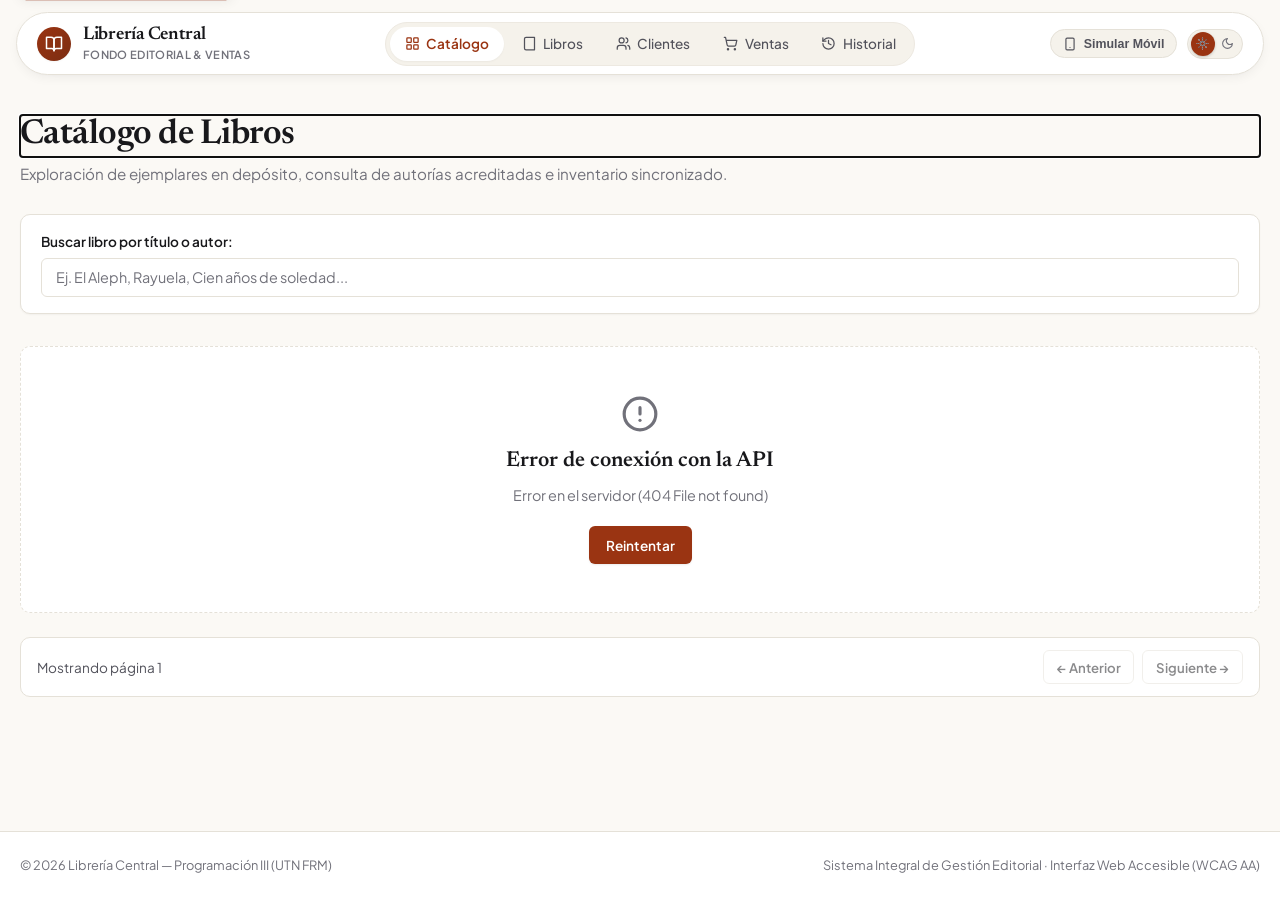
==== commit fbfec891: "feat(libros,ventas,simulator): edicion de stock, simulator overlay nativo, comprobante encuadrado y " ====
--- a/frontend/public/index.html
+++ b/frontend/public/index.html
@@ -44,9 +44,18 @@
   <!-- Enlace accesible de salto directo -->
   <a href="#main-content" class="skip-link">Saltar al contenido principal</a>
 
-  <!-- Banner flotante para salir del simulador móvil -->
-  <div class="simulator-exit-banner" id="simulator-exit-banner" onclick="toggleDeviceSimulator()">
-    ✕ Salir del Simulador Móvil (390x844)
+  <!-- Simulador Móvil de Alta Fidelidad (Academic Defense Showcase - Iframe 390x844) -->
+  <div class="device-simulator-overlay" id="device-simulator-overlay" role="dialog" aria-modal="true" aria-label="Simulador de Dispositivo Móvil">
+    <div class="simulator-phone-frame">
+      <button type="button" class="simulator-exit-btn" id="btn-cerrar-simulador" onclick="toggleDeviceSimulator()" aria-label="Salir del Simulador">
+        <svg width="14" height="14" viewBox="0 0 24 24" fill="none" stroke="currentColor" stroke-width="2.5" stroke-linecap="round" stroke-linejoin="round"><path d="M18 6 6 18"/><path d="m6 6 12 12"/></svg>
+        Salir del Simulador Móvil (390×844)
+      </button>
+      <div class="simulator-screen-bezel">
+        <div class="simulator-dynamic-island" aria-hidden="true"></div>
+        <iframe id="simulator-iframe" class="simulator-iframe" title="Simulador Móvil Librería Central" src="about:blank"></iframe>
+      </div>
+    </div>
   </div>
 
   <!-- Contenedor Estructural de la Aplicación -->
@@ -595,6 +604,44 @@
       </div>
     </dialog>
 
+    <!-- Modal Accesible: Edición Rápida de Libro / Stock -->
+    <dialog id="modal-editar-libro" class="app-modal" aria-labelledby="modal-editar-titulo">
+      <div class="modal-header">
+        <div class="modal-title-group">
+          <h3 id="modal-editar-titulo" class="modal-title">Editar Libro</h3>
+          <div class="modal-meta-pills" id="modal-editar-pills"></div>
+        </div>
+        <button type="button" class="btn-close-modal" id="btn-cerrar-modal-editar" aria-label="Cerrar ventana">&times;</button>
+      </div>
+      <form id="form-editar-libro">
+        <div class="modal-body">
+          <input type="hidden" id="editar-libro-id" />
+          <div class="form-group">
+            <label class="form-label" for="editar-libro-titulo">Título de la Obra: *</label>
+            <input type="text" id="editar-libro-titulo" class="form-control" required />
+            <span class="field-error" id="error-editar-titulo"></span>
+          </div>
+          <div style="display: grid; grid-template-columns: 1fr 1fr; gap: 1rem;">
+            <div class="form-group">
+              <label class="form-label" for="editar-libro-stock">Stock en Depósito: *</label>
+              <input type="number" id="editar-libro-stock" class="form-control" min="0" step="1" required />
+              <span class="field-error" id="error-editar-stock"></span>
+            </div>
+            <div class="form-group">
+              <label class="form-label" for="editar-libro-precio">Precio Unitario ($): *</label>
+              <input type="number" id="editar-libro-precio" class="form-control" min="0.01" step="0.01" required />
+              <span class="field-error" id="error-editar-precio"></span>
+            </div>
+          </div>
+          <div id="editar-libro-feedback" class="feedback-container"></div>
+        </div>
+        <div class="modal-footer">
+          <button type="button" class="btn btn-secondary" id="btn-cancelar-editar-libro">Cancelar</button>
+          <button type="submit" class="btn btn-primary" id="btn-guardar-editar-libro">Guardar Cambios</button>
+        </div>
+      </form>
+    </dialog>
+
     <!-- Pie de página institucional -->
     <footer class="app-footer" role="contentinfo">
       <div class="footer-container">
--- a/frontend/public/css/layout.css
+++ b/frontend/public/css/layout.css
@@ -18,14 +18,14 @@
   z-index: 100;
   padding: 0.75rem 1rem 0.5rem;
   width: 100%;
-  max-width: 1180px;
+  max-width: 1360px;
   margin: 0 auto;
 }
 
 .content-container,
 .footer-container {
   width: 100%;
-  max-width: 1180px;
+  max-width: 1360px;
   margin: 0 auto;
   padding: 0 1.25rem;
 }
@@ -294,94 +294,90 @@
 
 /* --------------------------------------------------------------------------
    Simulador de Dispositivo Móvil (Academic Defense Showcase)
-   Permite a los evaluadores alternar a vista de teléfono 390x844 con 1 clic en Desktop
-   -------------------------------------------------------------------------- */
-.simulator-exit-banner {
+   Iframe sandbox de 390x844px para 100% de paridad con DevTools y móviles reales
+   -------------------------------------------------------------------------- */
+.device-simulator-overlay {
   display: none;
-}
-
-@media (min-width: 860px) {
-  body.device-simulator-mode {
-    background-color: #07090C !important;
-    display: flex !important;
-    flex-direction: column !important;
-    align-items: center !important;
-    justify-content: flex-start !important;
-    min-height: 100vh;
-    padding: 3.5rem 1rem 2rem !important;
-    overflow-y: auto !important;
-  }
-
-  body.device-simulator-mode .simulator-exit-banner {
-    display: inline-flex;
-    position: fixed;
-    top: 0.75rem;
-    left: 50%;
-    transform: translateX(-50%);
-    background-color: rgba(30, 35, 45, 0.95);
-    color: #F8FAFC;
-    padding: 0.4rem 1rem;
-    border-radius: var(--radius-pill);
-    font-size: 0.8rem;
-    font-weight: 600;
-    z-index: 10000;
-    border: 1px solid rgba(255, 255, 255, 0.2);
-    cursor: pointer;
-    box-shadow: 0 4px 14px rgba(0, 0, 0, 0.5);
-    backdrop-filter: blur(8px);
-    transition: all var(--transition-fast);
-  }
-
-  body.device-simulator-mode .simulator-exit-banner:hover {
-    background-color: #2D3748;
-    color: #FFFFFF;
-  }
-
-  body.device-simulator-mode .app-layout {
-    width: 390px !important;
-    max-width: 390px !important;
-    height: 844px !important;
-    max-height: 844px !important;
-    background-color: var(--bg-primary) !important;
-    border: 12px solid #1C212B !important;
-    border-radius: 48px !important;
-    box-shadow: 0 25px 60px -15px rgba(0, 0, 0, 0.85), 0 0 0 2px rgba(255, 255, 255, 0.08) !important;
-    overflow-y: auto !important;
-    overflow-x: hidden !important;
-    display: flex !important;
-    flex-direction: column !important;
-    position: relative !important;
-    margin: 0 auto !important;
-    flex: none !important;
-  }
-
-  /* En modo simulador, activar vista móvil */
-  body.device-simulator-mode .desktop-nav {
-    display: none !important;
-  }
-
-  body.device-simulator-mode #simulator-toggle {
-    display: none !important;
-  }
-
-  body.device-simulator-mode .mobile-bottom-nav {
-    display: flex !important;
-    position: sticky !important;
-    bottom: 0.75rem !important;
-    margin-top: auto !important;
-    width: calc(100% - 1.5rem) !important;
-    max-width: 350px !important;
-  }
-
-  body.device-simulator-mode .main-content {
-    padding-bottom: 2rem !important;
-  }
-
-  body.device-simulator-mode .view-grid-two-cols {
-    grid-template-columns: 1fr !important;
-  }
-
-  body.device-simulator-mode .ventas-workflow-grid {
-    grid-template-columns: 1fr !important;
-  }
-}
+  position: fixed;
+  inset: 0;
+  z-index: 99999;
+  background-color: rgba(5, 7, 10, 0.88);
+  backdrop-filter: blur(10px);
+  -webkit-backdrop-filter: blur(10px);
+  align-items: center;
+  justify-content: center;
+  flex-direction: column;
+  padding: 1.5rem 1rem;
+  overflow-y: auto;
+}
+
+.device-simulator-overlay.active {
+  display: flex;
+  animation: fadeIn 0.2s var(--ease-snappy);
+}
+
+.simulator-phone-frame {
+  display: flex;
+  flex-direction: column;
+  align-items: center;
+  gap: 0.75rem;
+  position: relative;
+  margin: auto;
+}
+
+.simulator-exit-btn {
+  background-color: rgba(30, 35, 45, 0.95);
+  color: #F8FAFC;
+  border: 1px solid rgba(255, 255, 255, 0.2);
+  padding: 0.45rem 1.15rem;
+  border-radius: var(--radius-pill);
+  font-family: var(--font-family-body);
+  font-size: 0.825rem;
+  font-weight: 600;
+  cursor: pointer;
+  display: inline-flex;
+  align-items: center;
+  gap: 0.5rem;
+  box-shadow: 0 4px 14px rgba(0, 0, 0, 0.4);
+  transition: all var(--transition-fast);
+}
+
+.simulator-exit-btn:hover {
+  background-color: #374151;
+  color: #FFFFFF;
+  transform: translateY(-1px);
+}
+
+.simulator-screen-bezel {
+  width: 390px;
+  height: 844px;
+  background-color: #000000;
+  border: 12px solid #1E232D;
+  border-radius: 50px;
+  box-shadow: 0 25px 60px -15px rgba(0, 0, 0, 0.9), 0 0 0 2px rgba(255, 255, 255, 0.1);
+  overflow: hidden;
+  position: relative;
+  display: flex;
+  flex-direction: column;
+}
+
+.simulator-dynamic-island {
+  position: absolute;
+  top: 10px;
+  left: 50%;
+  transform: translateX(-50%);
+  width: 110px;
+  height: 26px;
+  background-color: #000000;
+  border-radius: 20px;
+  z-index: 100;
+  pointer-events: none;
+  box-shadow: 0 0 0 1px rgba(255, 255, 255, 0.05);
+}
+
+.simulator-iframe {
+  width: 100%;
+  height: 100%;
+  border: none;
+  background-color: var(--bg-primary);
+}
--- a/frontend/public/css/components.css
+++ b/frontend/public/css/components.css
@@ -510,10 +510,15 @@
 
 .table {
   width: 100%;
-  min-width: 680px; /* Previene el aplastamiento de columnas en resoluciones móviles */
   border-collapse: collapse;
-  font-size: 0.875rem;
+  font-size: 0.85rem;
   text-align: left;
+}
+
+@media (max-width: 859px) {
+  .table {
+    min-width: 620px; /* En móviles preserva ancho legible y permite swipe horizontal */
+  }
 }
 
 .isbn-code,
@@ -537,14 +542,25 @@
   font-weight: 600;
   text-transform: uppercase;
   letter-spacing: 0.04em;
-  padding: 0.65rem 0.85rem;
+  padding: 0.55rem 0.65rem;
   border-bottom: 1px solid var(--border-color);
 }
 
 .table td {
-  padding: 0.8rem 0.85rem;
+  padding: 0.6rem 0.65rem;
   border-bottom: 1px solid var(--border-color);
   color: var(--text-primary);
+}
+
+.btn-editar-libro {
+  border-color: var(--border-color);
+  color: var(--text-secondary);
+}
+
+.btn-editar-libro:hover {
+  border-color: var(--accent-primary);
+  color: var(--accent-primary);
+  background-color: var(--accent-soft);
 }
 
 .table tbody tr:hover {
--- a/frontend/public/css/views.css
+++ b/frontend/public/css/views.css
@@ -175,7 +175,8 @@
 
 @media (min-width: 900px) {
   .view-grid-two-cols {
-    grid-template-columns: 380px 1fr;
+    grid-template-columns: 360px 1fr;
+    gap: 1.75rem;
   }
 }
 
@@ -198,7 +199,8 @@
 
 @media (min-width: 992px) {
   .ventas-workflow-grid {
-    grid-template-columns: 1fr 1.25fr;
+    grid-template-columns: 380px 1fr;
+    gap: 1.75rem;
   }
 }
 
@@ -274,8 +276,8 @@
   position: fixed !important;
   inset: 0 !important;
   margin: auto !important;
-  max-width: 580px;
-  width: min(92vw, 580px);
+  max-width: 600px;
+  width: min(92vw, 600px);
   max-height: 85vh;
   border: 1px solid var(--border-color);
   border-radius: var(--radius-lg);
@@ -288,6 +290,8 @@
   flex-direction: column;
   z-index: 1000;
   animation: modalFadeIn 0.22s var(--ease-snappy);
+  overscroll-behavior: contain;
+  transform: translateZ(0); /* Capa GPU propia aislada */
 }
 
 @keyframes modalFadeIn {
@@ -302,9 +306,8 @@
 }
 
 dialog.app-modal::backdrop {
-  background-color: rgba(12, 14, 18, 0.65);
-  backdrop-filter: blur(6px);
-  -webkit-backdrop-filter: blur(6px);
+  background-color: rgba(10, 12, 16, 0.72);
+  /* Eliminado backdrop-filter: blur(6px) para garantizar 60/120fps fluido sin jank de GPU */
 }
 
 .modal-header {
@@ -382,6 +385,10 @@
   display: flex;
   flex-direction: column;
   gap: 1rem;
+  overscroll-behavior: contain;
+  -webkit-overflow-scrolling: touch;
+  will-change: scroll-position;
+  contain: layout;
 }
 
 .modal-footer {
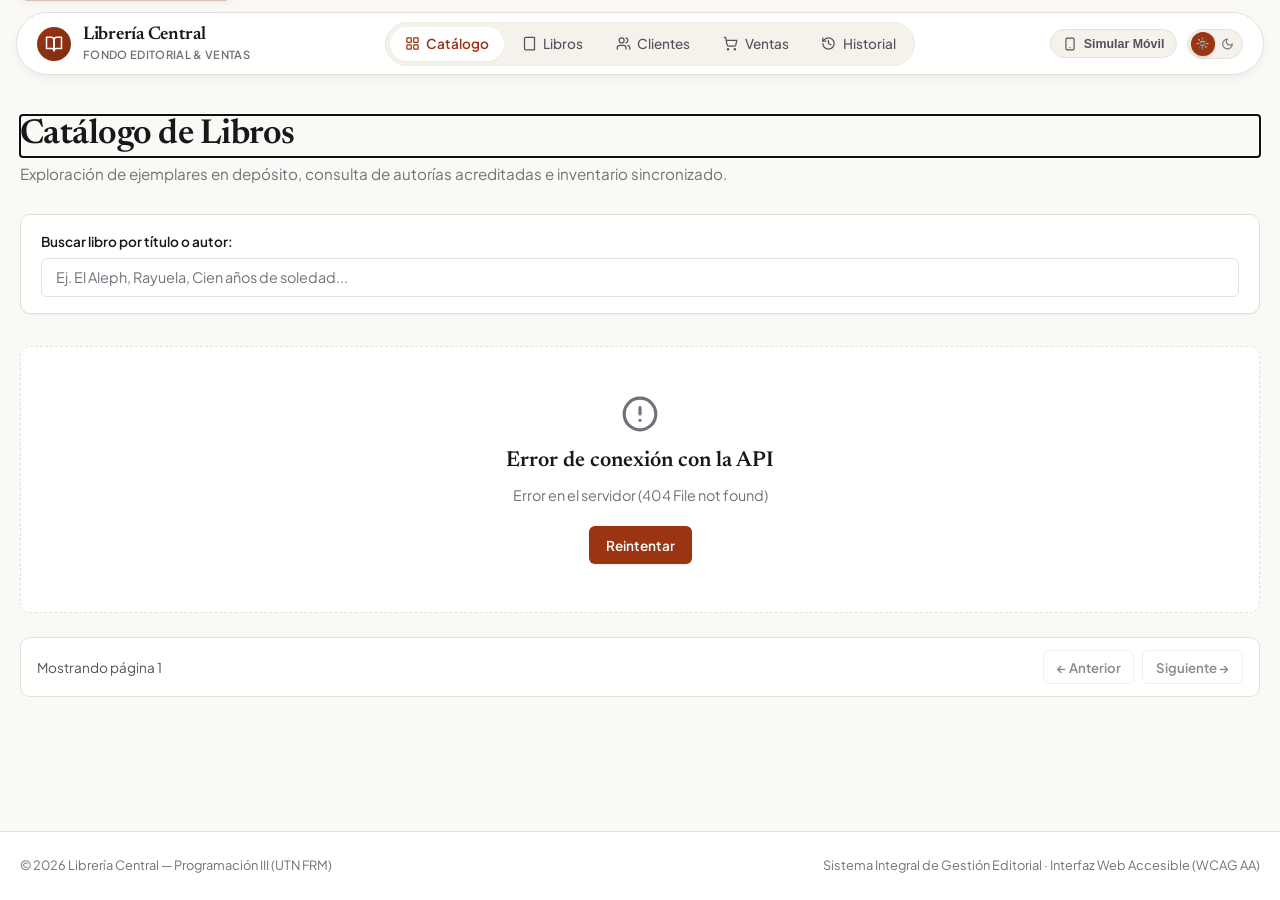
==== commit e6e3b1f4: "fix(cache,svg): agregar versionado de assets v2.1, cache-control en nginx y dimensiones defensivas a" ====
--- a/frontend/public/index.html
+++ b/frontend/public/index.html
@@ -23,22 +23,22 @@
   <link rel="preconnect" href="https://fonts.gstatic.com" crossorigin>
   <link href="https://fonts.googleapis.com/css2?family=Newsreader:ital,opsz,wght@0,6..72,400..600;1,6..72,400&family=Plus+Jakarta+Sans:wght@400;500;600;700&family=JetBrains+Mono:wght@400;500&display=swap" rel="stylesheet">
 
-  <link rel="stylesheet" href="css/base.css">
-  <link rel="stylesheet" href="css/layout.css">
-  <link rel="stylesheet" href="css/components.css">
-  <link rel="stylesheet" href="css/views.css">
+  <link rel="stylesheet" href="css/base.css?v=2.1">
+  <link rel="stylesheet" href="css/layout.css?v=2.1">
+  <link rel="stylesheet" href="css/components.css?v=2.1">
+  <link rel="stylesheet" href="css/views.css?v=2.1">
   
-  <script defer src="js/utils/formatters.js"></script>
-  <script defer src="js/utils/validators.js"></script>
-  <script defer src="js/api.js"></script>
-  <script defer src="js/state.js"></script>
-  <script defer src="js/views/catalogo.view.js"></script>
-  <script defer src="js/views/libros.view.js"></script>
-  <script defer src="js/views/clientes.view.js"></script>
-  <script defer src="js/views/ventas.view.js"></script>
-  <script defer src="js/views/historial.view.js"></script>
-  <script defer src="js/router.js"></script>
-  <script defer src="js/app.js"></script>
+  <script defer src="js/utils/formatters.js?v=2.1"></script>
+  <script defer src="js/utils/validators.js?v=2.1"></script>
+  <script defer src="js/api.js?v=2.1"></script>
+  <script defer src="js/state.js?v=2.1"></script>
+  <script defer src="js/views/catalogo.view.js?v=2.1"></script>
+  <script defer src="js/views/libros.view.js?v=2.1"></script>
+  <script defer src="js/views/clientes.view.js?v=2.1"></script>
+  <script defer src="js/views/ventas.view.js?v=2.1"></script>
+  <script defer src="js/views/historial.view.js?v=2.1"></script>
+  <script defer src="js/router.js?v=2.1"></script>
+  <script defer src="js/app.js?v=2.1"></script>
 </head>
 <body>
   <!-- Enlace accesible de salto directo -->
@@ -67,7 +67,7 @@
         <a href="#catalogo" class="brand" aria-label="Librería Central - Inicio">
           <div class="brand-icon-wrapper" aria-hidden="true">
             <!-- Lucide BookOpen SVG -->
-            <svg viewBox="0 0 24 24" fill="none" stroke="currentColor" stroke-width="2" stroke-linecap="round" stroke-linejoin="round">
+            <svg width="24" height="24" viewBox="0 0 24 24" fill="none" stroke="currentColor" stroke-width="2" stroke-linecap="round" stroke-linejoin="round">
               <path d="M2 3h6a4 4 0 0 1 4 4v14a3 3 0 0 0-3-3H2z"></path>
               <path d="M22 3h-6a4 4 0 0 0-4 4v14a3 3 0 0 1 3-3h7z"></path>
             </svg>
@@ -81,7 +81,7 @@
         <!-- Navegación Desktop Isleña -->
         <nav class="desktop-nav" aria-label="Navegación principal">
           <a href="#catalogo" class="nav-link active" id="nav-catalogo" aria-current="page">
-            <svg viewBox="0 0 24 24" fill="none" stroke="currentColor" stroke-width="2" stroke-linecap="round" stroke-linejoin="round">
+            <svg width="18" height="18" viewBox="0 0 24 24" fill="none" stroke="currentColor" stroke-width="2" stroke-linecap="round" stroke-linejoin="round">
               <rect width="7" height="7" x="3" y="3" rx="1"></rect>
               <rect width="7" height="7" x="14" y="3" rx="1"></rect>
               <rect width="7" height="7" x="14" y="14" rx="1"></rect>
@@ -90,13 +90,13 @@
             Catálogo
           </a>
           <a href="#libros" class="nav-link" id="nav-libros">
-            <svg viewBox="0 0 24 24" fill="none" stroke="currentColor" stroke-width="2" stroke-linecap="round" stroke-linejoin="round">
+            <svg width="18" height="18" viewBox="0 0 24 24" fill="none" stroke="currentColor" stroke-width="2" stroke-linecap="round" stroke-linejoin="round">
               <path d="M4 19.5v-15A2.5 2.5 0 0 1 6.5 2H20v20H6.5a2.5 2.5 0 0 1-2.5-2.5Z"></path>
             </svg>
             Libros
           </a>
           <a href="#clientes" class="nav-link" id="nav-clientes">
-            <svg viewBox="0 0 24 24" fill="none" stroke="currentColor" stroke-width="2" stroke-linecap="round" stroke-linejoin="round">
+            <svg width="18" height="18" viewBox="0 0 24 24" fill="none" stroke="currentColor" stroke-width="2" stroke-linecap="round" stroke-linejoin="round">
               <path d="M16 21v-2a4 4 0 0 0-4-4H6a4 4 0 0 0-4 4v2"></path>
               <circle cx="9" cy="7" r="4"></circle>
               <path d="M22 21v-2a4 4 0 0 0-3-3.87"></path>
@@ -105,7 +105,7 @@
             Clientes
           </a>
           <a href="#ventas" class="nav-link" id="nav-ventas">
-            <svg viewBox="0 0 24 24" fill="none" stroke="currentColor" stroke-width="2" stroke-linecap="round" stroke-linejoin="round">
+            <svg width="18" height="18" viewBox="0 0 24 24" fill="none" stroke="currentColor" stroke-width="2" stroke-linecap="round" stroke-linejoin="round">
               <circle cx="8" cy="21" r="1"></circle>
               <circle cx="19" cy="21" r="1"></circle>
               <path d="M2.05 2.05h2l2.66 12.42a2 2 0 0 0 2 1.58h9.78a2 2 0 0 0 1.95-1.57l1.65-7.43H5.12"></path>
@@ -113,7 +113,7 @@
             Ventas
           </a>
           <a href="#historial" class="nav-link" id="nav-historial">
-            <svg viewBox="0 0 24 24" fill="none" stroke="currentColor" stroke-width="2" stroke-linecap="round" stroke-linejoin="round">
+            <svg width="18" height="18" viewBox="0 0 24 24" fill="none" stroke="currentColor" stroke-width="2" stroke-linecap="round" stroke-linejoin="round">
               <path d="M3 12a9 9 0 1 0 9-9 9.75 9.75 0 0 0-6.74 2.74L3 8"></path>
               <path d="M3 3v5h5"></path>
               <path d="M12 7v5l4 2"></path>
@@ -125,7 +125,7 @@
         <!-- Acciones del Header: Simulador de Teléfono + Switch Animado -->
         <div class="header-actions">
           <button type="button" class="btn-simulator-toggle" id="simulator-toggle" onclick="toggleDeviceSimulator()" aria-label="Simular vista en dispositivo móvil" title="Simular interfaz de teléfono móvil (390x844)">
-            <svg viewBox="0 0 24 24" fill="none" stroke="currentColor" stroke-width="2" stroke-linecap="round" stroke-linejoin="round">
+            <svg width="16" height="16" viewBox="0 0 24 24" fill="none" stroke="currentColor" stroke-width="2" stroke-linecap="round" stroke-linejoin="round">
               <rect width="14" height="20" x="5" y="2" rx="2" ry="2"></rect>
               <path d="M12 18h.01"></path>
             </svg>
@@ -135,7 +135,7 @@
           <!-- Switch Animado (Lucide Sun/Moon) -->
           <button type="button" class="theme-switch" id="theme-toggle" role="switch" aria-checked="false" aria-label="Cambiar tema claro u oscuro" title="Alternar modo claro / oscuro">
             <span class="theme-switch-icon sun" aria-hidden="true">
-              <svg viewBox="0 0 24 24" fill="none" stroke="currentColor" stroke-width="2" stroke-linecap="round" stroke-linejoin="round">
+              <svg width="14" height="14" viewBox="0 0 24 24" fill="none" stroke="currentColor" stroke-width="2" stroke-linecap="round" stroke-linejoin="round">
                 <circle cx="12" cy="12" r="4"></circle>
                 <path d="M12 2v2"></path>
                 <path d="M12 20v2"></path>
@@ -148,12 +148,12 @@
               </svg>
             </span>
             <span class="theme-switch-icon moon" aria-hidden="true">
-              <svg viewBox="0 0 24 24" fill="none" stroke="currentColor" stroke-width="2" stroke-linecap="round" stroke-linejoin="round">
+              <svg width="14" height="14" viewBox="0 0 24 24" fill="none" stroke="currentColor" stroke-width="2" stroke-linecap="round" stroke-linejoin="round">
                 <path d="M12 3a6 6 0 0 0 9 9 9 9 0 1 1-9-9Z"></path>
               </svg>
             </span>
             <span class="theme-switch-thumb" id="theme-toggle-thumb">
-              <svg id="theme-toggle-icon" viewBox="0 0 24 24" fill="none" stroke="currentColor" stroke-width="2" stroke-linecap="round" stroke-linejoin="round">
+              <svg id="theme-toggle-icon" width="14" height="14" viewBox="0 0 24 24" fill="none" stroke="currentColor" stroke-width="2" stroke-linecap="round" stroke-linejoin="round">
                 <circle cx="12" cy="12" r="4"></circle>
                 <path d="M12 2v2"></path>
                 <path d="M12 20v2"></path>
@@ -534,7 +534,7 @@
     <!-- Navbar Inferior Móvil (Dock Flotante Redondeado) -->
     <nav class="mobile-bottom-nav" aria-label="Navegación móvil">
       <a href="#catalogo" class="mobile-nav-link active" id="mob-nav-catalogo">
-        <svg viewBox="0 0 24 24" fill="none" stroke="currentColor" stroke-width="2" stroke-linecap="round" stroke-linejoin="round">
+        <svg width="20" height="20" viewBox="0 0 24 24" fill="none" stroke="currentColor" stroke-width="2" stroke-linecap="round" stroke-linejoin="round">
           <rect width="7" height="7" x="3" y="3" rx="1"></rect>
           <rect width="7" height="7" x="14" y="3" rx="1"></rect>
           <rect width="7" height="7" x="14" y="14" rx="1"></rect>
@@ -543,20 +543,20 @@
         <span>Catálogo</span>
       </a>
       <a href="#libros" class="mobile-nav-link" id="mob-nav-libros">
-        <svg viewBox="0 0 24 24" fill="none" stroke="currentColor" stroke-width="2" stroke-linecap="round" stroke-linejoin="round">
+        <svg width="20" height="20" viewBox="0 0 24 24" fill="none" stroke="currentColor" stroke-width="2" stroke-linecap="round" stroke-linejoin="round">
           <path d="M4 19.5v-15A2.5 2.5 0 0 1 6.5 2H20v20H6.5a2.5 2.5 0 0 1-2.5-2.5Z"></path>
         </svg>
         <span>Libros</span>
       </a>
       <a href="#clientes" class="mobile-nav-link" id="mob-nav-clientes">
-        <svg viewBox="0 0 24 24" fill="none" stroke="currentColor" stroke-width="2" stroke-linecap="round" stroke-linejoin="round">
+        <svg width="20" height="20" viewBox="0 0 24 24" fill="none" stroke="currentColor" stroke-width="2" stroke-linecap="round" stroke-linejoin="round">
           <path d="M16 21v-2a4 4 0 0 0-4-4H6a4 4 0 0 0-4 4v2"></path>
           <circle cx="9" cy="7" r="4"></circle>
         </svg>
         <span>Clientes</span>
       </a>
       <a href="#ventas" class="mobile-nav-link" id="mob-nav-ventas">
-        <svg viewBox="0 0 24 24" fill="none" stroke="currentColor" stroke-width="2" stroke-linecap="round" stroke-linejoin="round">
+        <svg width="20" height="20" viewBox="0 0 24 24" fill="none" stroke="currentColor" stroke-width="2" stroke-linecap="round" stroke-linejoin="round">
           <circle cx="8" cy="21" r="1"></circle>
           <circle cx="19" cy="21" r="1"></circle>
           <path d="M2.05 2.05h2l2.66 12.42a2 2 0 0 0 2 1.58h9.78a2 2 0 0 0 1.95-1.57l1.65-7.43H5.12"></path>
@@ -564,7 +564,7 @@
         <span>Ventas</span>
       </a>
       <a href="#historial" class="mobile-nav-link" id="mob-nav-historial">
-        <svg viewBox="0 0 24 24" fill="none" stroke="currentColor" stroke-width="2" stroke-linecap="round" stroke-linejoin="round">
+        <svg width="20" height="20" viewBox="0 0 24 24" fill="none" stroke="currentColor" stroke-width="2" stroke-linecap="round" stroke-linejoin="round">
           <path d="M3 12a9 9 0 1 0 9-9 9.75 9.75 0 0 0-6.74 2.74L3 8"></path>
           <path d="M3 3v5h5"></path>
         </svg>
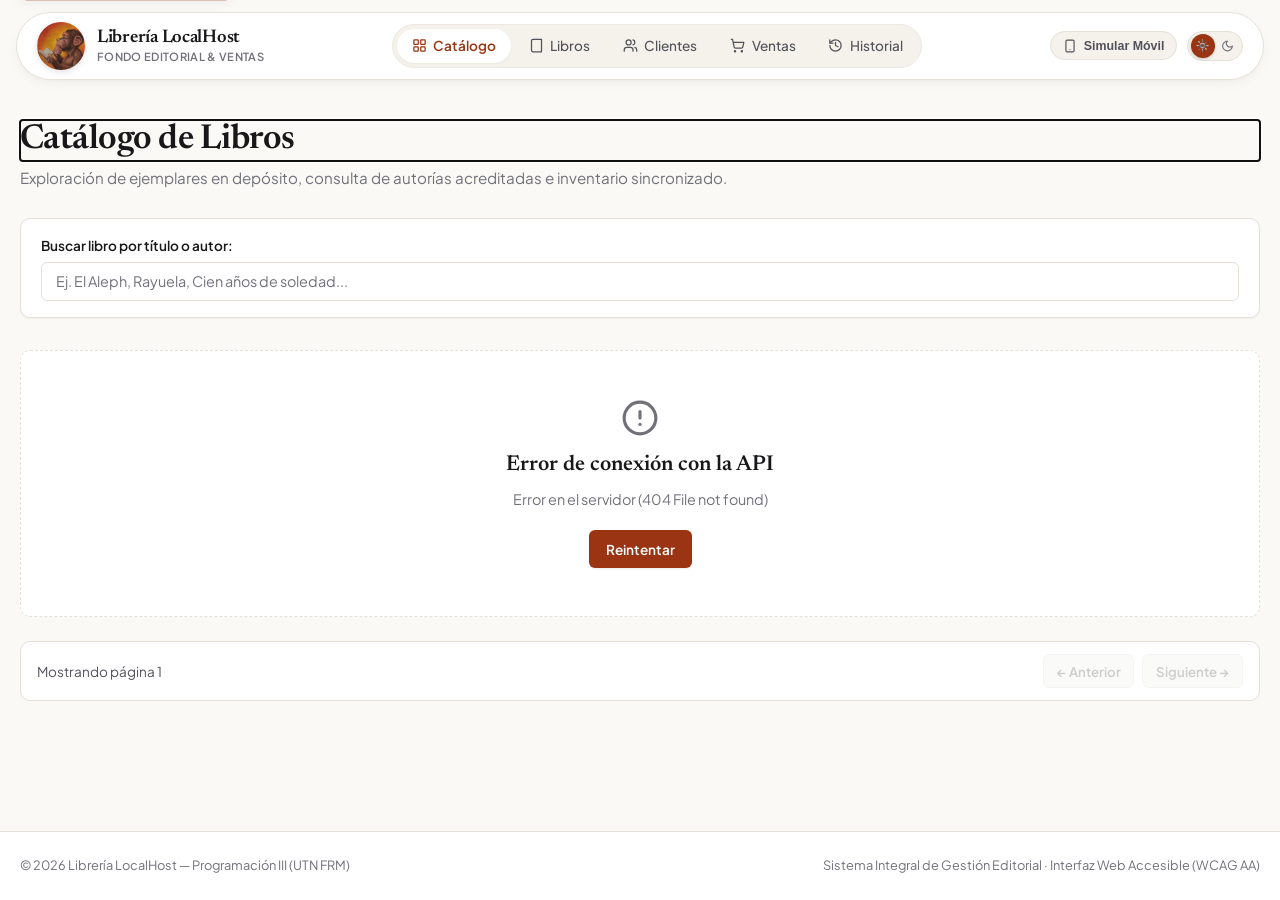
==== commit 6f108485: "feat(branding,ui,seed): logo Libreria LocalHost 48px, favicon, paginacion desaturada con not-allowed" ====
--- a/frontend/public/index.html
+++ b/frontend/public/index.html
@@ -3,8 +3,10 @@
 <head>
   <meta charset="UTF-8">
   <meta name="viewport" content="width=device-width, initial-scale=1.0">
-  <meta name="description" content="Librería Central - Sistema de gestión de catálogo, libros, clientes y ventas con identidad editorial y modo accesible">
-  <title>Librería Central — Gestión Editorial y Ventas</title>
+  <meta name="description" content="Librería LocalHost - Sistema de gestión de catálogo, libros, clientes y ventas con identidad editorial y modo accesible">
+  <title>Librería LocalHost — Gestión Editorial y Ventas</title>
+  <link rel="icon" type="image/png" href="assets/favicon.png?v=2.4">
+  <link rel="apple-touch-icon" href="assets/favicon.png?v=2.4">
   
   <!-- Inicialización inmediata de tema para evitar parpadeo blanco (FOUC) -->
   <script>
@@ -23,10 +25,10 @@
   <link rel="preconnect" href="https://fonts.gstatic.com" crossorigin>
   <link href="https://fonts.googleapis.com/css2?family=Newsreader:ital,opsz,wght@0,6..72,400..600;1,6..72,400&family=Plus+Jakarta+Sans:wght@400;500;600;700&family=JetBrains+Mono:wght@400;500&display=swap" rel="stylesheet">
 
-  <link rel="stylesheet" href="css/base.css?v=2.1">
-  <link rel="stylesheet" href="css/layout.css?v=2.1">
-  <link rel="stylesheet" href="css/components.css?v=2.1">
-  <link rel="stylesheet" href="css/views.css?v=2.1">
+  <link rel="stylesheet" href="css/base.css?v=2.4">
+  <link rel="stylesheet" href="css/layout.css?v=2.4">
+  <link rel="stylesheet" href="css/components.css?v=2.4">
+  <link rel="stylesheet" href="css/views.css?v=2.4">
   
   <script defer src="js/utils/formatters.js?v=2.1"></script>
   <script defer src="js/utils/validators.js?v=2.1"></script>
@@ -52,8 +54,7 @@
         Salir del Simulador Móvil (390×844)
       </button>
       <div class="simulator-screen-bezel">
-        <div class="simulator-dynamic-island" aria-hidden="true"></div>
-        <iframe id="simulator-iframe" class="simulator-iframe" title="Simulador Móvil Librería Central" src="about:blank"></iframe>
+        <iframe id="simulator-iframe" class="simulator-iframe" title="Simulador Móvil Librería LocalHost" src="about:blank"></iframe>
       </div>
     </div>
   </div>
@@ -64,16 +65,12 @@
     <!-- Encabezado Isleño Flotante (Redondeado) -->
     <div class="header-wrapper">
       <header class="app-header" role="banner">
-        <a href="#catalogo" class="brand" aria-label="Librería Central - Inicio">
+        <a href="#catalogo" class="brand" aria-label="Librería LocalHost - Inicio">
           <div class="brand-icon-wrapper" aria-hidden="true">
-            <!-- Lucide BookOpen SVG -->
-            <svg width="24" height="24" viewBox="0 0 24 24" fill="none" stroke="currentColor" stroke-width="2" stroke-linecap="round" stroke-linejoin="round">
-              <path d="M2 3h6a4 4 0 0 1 4 4v14a3 3 0 0 0-3-3H2z"></path>
-              <path d="M22 3h-6a4 4 0 0 0-4 4v14a3 3 0 0 1 3-3h7z"></path>
-            </svg>
+            <img src="assets/favicon.png?v=2.4" alt="Logo Librería LocalHost" class="brand-logo-img" width="48" height="48">
           </div>
           <div class="brand-text">
-            <h1 class="brand-title">Librería Central</h1>
+            <h1 class="brand-title">Librería LocalHost</h1>
             <p class="brand-subtitle">Fondo Editorial & Ventas</p>
           </div>
         </a>
@@ -645,7 +642,7 @@
     <!-- Pie de página institucional -->
     <footer class="app-footer" role="contentinfo">
       <div class="footer-container">
-        <p class="footer-text">&copy; 2026 Librería Central — Programación III (UTN FRM)</p>
+        <p class="footer-text">&copy; 2026 Librería LocalHost — Programación III (UTN FRM)</p>
         <p class="footer-meta">Sistema Integral de Gestión Editorial · Interfaz Web Accesible (WCAG AA)</p>
       </div>
     </footer>
--- a/frontend/public/css/layout.css
+++ b/frontend/public/css/layout.css
@@ -57,26 +57,37 @@
 }
 
 .brand-icon-wrapper {
-  width: 34px;
-  height: 34px;
+  width: 48px;
+  height: 48px;
   border-radius: 50%;
-  background: linear-gradient(135deg, var(--accent-primary), #7C2D12);
+  overflow: hidden;
   display: flex;
   align-items: center;
   justify-content: center;
-  color: #FFFFFF;
   flex-shrink: 0;
-  box-shadow: var(--shadow-sm);
+  box-shadow: 0 2px 6px rgba(0, 0, 0, 0.12);
+  background-color: var(--bg-surface-alt);
+  transition: transform var(--transition-snappy);
+}
+
+.brand-icon-wrapper:hover {
+  transform: scale(1.05);
+}
+
+.brand-icon-wrapper img.brand-logo-img {
+  width: 100%;
+  height: 100%;
+  object-fit: cover;
+  display: block;
 }
 
 [data-theme="dark"] .brand-icon-wrapper {
-  background: linear-gradient(135deg, var(--accent-primary), #B45309);
-  color: #0C0E12;
+  box-shadow: 0 2px 8px rgba(0, 0, 0, 0.45);
 }
 
 .brand-icon-wrapper svg {
-  width: 18px;
-  height: 18px;
+  width: 20px;
+  height: 20px;
 }
 
 .brand-text {
@@ -361,20 +372,6 @@
   flex-direction: column;
 }
 
-.simulator-dynamic-island {
-  position: absolute;
-  top: 10px;
-  left: 50%;
-  transform: translateX(-50%);
-  width: 110px;
-  height: 26px;
-  background-color: #000000;
-  border-radius: 20px;
-  z-index: 100;
-  pointer-events: none;
-  box-shadow: 0 0 0 1px rgba(255, 255, 255, 0.05);
-}
-
 .simulator-iframe {
   width: 100%;
   height: 100%;
--- a/frontend/public/css/components.css
+++ b/frontend/public/css/components.css
@@ -163,9 +163,18 @@
 
 .btn:disabled,
 .btn[disabled] {
-  opacity: 0.5;
-  cursor: not-allowed;
-  pointer-events: none;
+  opacity: 0.42;
+  cursor: not-allowed !important;
+  pointer-events: auto !important; /* Permite que el cursor muestre el ícono de prohibido/bloqueado */
+  filter: grayscale(40%);
+  user-select: none;
+}
+
+.btn:disabled:hover,
+.btn[disabled]:hover {
+  transform: none !important;
+  box-shadow: none !important;
+  cursor: not-allowed !important;
 }
 
 /* --------------------------------------------------------------------------
--- a/frontend/public/css/views.css
+++ b/frontend/public/css/views.css
@@ -265,6 +265,26 @@
   font-size: 0.825rem;
 }
 
+.btn-pagination:disabled,
+.btn-pagination[disabled] {
+  opacity: 0.35;
+  cursor: not-allowed !important;
+  pointer-events: auto !important;
+  background-color: var(--bg-surface-alt);
+  color: var(--text-muted);
+  border-color: var(--border-color);
+  box-shadow: none !important;
+  filter: grayscale(60%);
+}
+
+.btn-pagination:disabled:hover,
+.btn-pagination[disabled]:hover {
+  transform: none !important;
+  background-color: var(--bg-surface-alt) !important;
+  color: var(--text-muted) !important;
+  cursor: not-allowed !important;
+}
+
 /* --------------------------------------------------------------------------
    Diálogos Modales Nativos (<dialog>) - Centrado y Chips Atómicos
    -------------------------------------------------------------------------- */
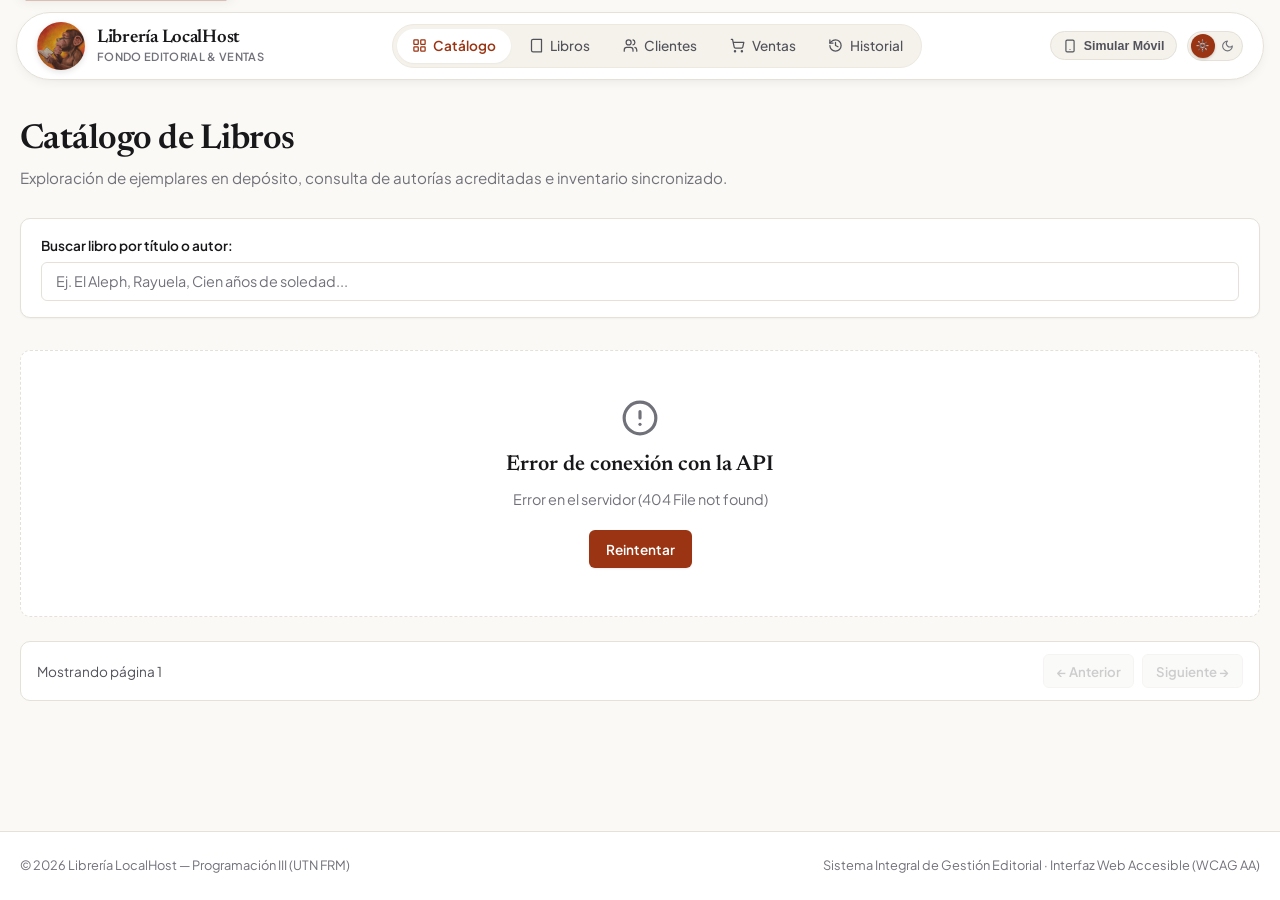
==== commit f005db31: "fix(simulator,modals): adaptar altura de simulador movil, scroll tactil drag-to-scroll y scroll flex" ====
--- a/frontend/public/index.html
+++ b/frontend/public/index.html
@@ -25,22 +25,22 @@
   <link rel="preconnect" href="https://fonts.gstatic.com" crossorigin>
   <link href="https://fonts.googleapis.com/css2?family=Newsreader:ital,opsz,wght@0,6..72,400..600;1,6..72,400&family=Plus+Jakarta+Sans:wght@400;500;600;700&family=JetBrains+Mono:wght@400;500&display=swap" rel="stylesheet">
 
-  <link rel="stylesheet" href="css/base.css?v=2.4">
-  <link rel="stylesheet" href="css/layout.css?v=2.4">
-  <link rel="stylesheet" href="css/components.css?v=2.4">
-  <link rel="stylesheet" href="css/views.css?v=2.4">
+  <link rel="stylesheet" href="css/base.css?v=3.0">
+  <link rel="stylesheet" href="css/layout.css?v=3.0">
+  <link rel="stylesheet" href="css/components.css?v=3.0">
+  <link rel="stylesheet" href="css/views.css?v=3.0">
   
-  <script defer src="js/utils/formatters.js?v=2.1"></script>
-  <script defer src="js/utils/validators.js?v=2.1"></script>
-  <script defer src="js/api.js?v=2.1"></script>
-  <script defer src="js/state.js?v=2.1"></script>
-  <script defer src="js/views/catalogo.view.js?v=2.1"></script>
-  <script defer src="js/views/libros.view.js?v=2.1"></script>
-  <script defer src="js/views/clientes.view.js?v=2.1"></script>
-  <script defer src="js/views/ventas.view.js?v=2.1"></script>
-  <script defer src="js/views/historial.view.js?v=2.1"></script>
-  <script defer src="js/router.js?v=2.1"></script>
-  <script defer src="js/app.js?v=2.1"></script>
+  <script defer src="js/utils/formatters.js?v=3.0"></script>
+  <script defer src="js/utils/validators.js?v=3.0"></script>
+  <script defer src="js/api.js?v=3.0"></script>
+  <script defer src="js/state.js?v=3.0"></script>
+  <script defer src="js/views/catalogo.view.js?v=3.0"></script>
+  <script defer src="js/views/libros.view.js?v=3.0"></script>
+  <script defer src="js/views/clientes.view.js?v=3.0"></script>
+  <script defer src="js/views/ventas.view.js?v=3.0"></script>
+  <script defer src="js/views/historial.view.js?v=3.0"></script>
+  <script defer src="js/router.js?v=3.0"></script>
+  <script defer src="js/app.js?v=3.0"></script>
 </head>
 <body>
   <!-- Enlace accesible de salto directo -->
@@ -48,13 +48,40 @@
 
   <!-- Simulador Móvil de Alta Fidelidad (Academic Defense Showcase - Iframe 390x844) -->
   <div class="device-simulator-overlay" id="device-simulator-overlay" role="dialog" aria-modal="true" aria-label="Simulador de Dispositivo Móvil">
-    <div class="simulator-phone-frame">
-      <button type="button" class="simulator-exit-btn" id="btn-cerrar-simulador" onclick="toggleDeviceSimulator()" aria-label="Salir del Simulador">
-        <svg width="14" height="14" viewBox="0 0 24 24" fill="none" stroke="currentColor" stroke-width="2.5" stroke-linecap="round" stroke-linejoin="round"><path d="M18 6 6 18"/><path d="m6 6 12 12"/></svg>
-        Salir del Simulador Móvil (390×844)
-      </button>
-      <div class="simulator-screen-bezel">
-        <iframe id="simulator-iframe" class="simulator-iframe" title="Simulador Móvil Librería LocalHost" src="about:blank"></iframe>
+    <div class="simulator-phone-frame" id="simulator-phone-frame">
+      <!-- Barra superior de control y estado -->
+      <div class="simulator-top-toolbar" role="toolbar" aria-label="Controles del simulador móvil">
+        <div class="simulator-device-pill">
+          <svg width="13" height="13" viewBox="0 0 24 24" fill="none" stroke="currentColor" stroke-width="2" stroke-linecap="round" stroke-linejoin="round" aria-hidden="true">
+            <rect width="14" height="20" x="5" y="2" rx="2" ry="2"/>
+            <path d="M12 18h.01"/>
+          </svg>
+          <span>iPhone 14 · Viewport 390×844</span>
+        </div>
+        <div class="simulator-toolbar-actions">
+          <button type="button" class="simulator-tool-btn" id="btn-recargar-simulador" onclick="reloadSimulatorIframe()" title="Recargar vista móvil" aria-label="Recargar vista móvil">
+            <svg width="13" height="13" viewBox="0 0 24 24" fill="none" stroke="currentColor" stroke-width="2.2" stroke-linecap="round" stroke-linejoin="round" aria-hidden="true"><path d="M3 12a9 9 0 0 1 15-6.7L21 8"/><path d="M21 3v5h-5"/><path d="M21 12a9 9 0 0 1-15 6.7L3 16"/><path d="M3 21v-5h5"/></svg>
+            <span>Recargar</span>
+          </button>
+          <button type="button" class="simulator-tool-btn" id="btn-ventana-simulador" onclick="openSimulatorInNewTab()" title="Abrir en pestaña nueva" aria-label="Abrir en pestaña nueva">
+            <svg width="13" height="13" viewBox="0 0 24 24" fill="none" stroke="currentColor" stroke-width="2.2" stroke-linecap="round" stroke-linejoin="round" aria-hidden="true"><path d="M15 3h6v6"/><path d="M10 14 21 3"/><path d="M18 13v6a2 2 0 0 1-2 2H5a2 2 0 0 1-2-2V8a2 2 0 0 1 2-2h6"/></svg>
+            <span>Ventana</span>
+          </button>
+          <button type="button" class="simulator-tool-btn simulator-tool-close" id="btn-cerrar-simulador" onclick="toggleDeviceSimulator(false)" title="Cerrar Simulador (Esc)" aria-label="Cerrar Simulador">
+            <svg width="13" height="13" viewBox="0 0 24 24" fill="none" stroke="currentColor" stroke-width="2.5" stroke-linecap="round" stroke-linejoin="round" aria-hidden="true"><path d="M18 6 6 18"/><path d="m6 6 12 12"/></svg>
+            <span>Cerrar</span>
+            <kbd class="simulator-kbd">Esc</kbd>
+          </button>
+        </div>
+      </div>
+
+      <!-- Chasis exterior del teléfono (Sin cámara/notch, pantalla limpia de 390x844) -->
+      <div class="simulator-phone-chassis" id="simulator-phone-chassis">
+        <div class="simulator-screen-bezel">
+          <iframe id="simulator-iframe" class="simulator-iframe" title="Simulador Móvil Librería LocalHost" src="about:blank"></iframe>
+        </div>
+        <!-- Home Indicator inferior de iOS -->
+        <div class="simulator-home-bar" aria-hidden="true"></div>
       </div>
     </div>
   </div>
@@ -389,9 +416,10 @@
                   <table class="table" id="tabla-clientes">
                     <thead>
                       <tr>
-                        <th scope="col">ID</th>
+                        <th scope="col" style="width: 48px;">ID</th>
                         <th scope="col">Nombre</th>
                         <th scope="col">Correo Electrónico</th>
+                        <th scope="col" style="text-align: right;">Acciones</th>
                       </tr>
                     </thead>
                     <tbody id="clientes-table-body"></tbody>
@@ -610,7 +638,7 @@
         </div>
         <button type="button" class="btn-close-modal" id="btn-cerrar-modal-editar" aria-label="Cerrar ventana">&times;</button>
       </div>
-      <form id="form-editar-libro">
+      <form id="form-editar-libro" novalidate>
         <div class="modal-body">
           <input type="hidden" id="editar-libro-id" />
           <div class="form-group">
@@ -618,7 +646,12 @@
             <input type="text" id="editar-libro-titulo" class="form-control" required />
             <span class="field-error" id="error-editar-titulo"></span>
           </div>
-          <div style="display: grid; grid-template-columns: 1fr 1fr; gap: 1rem;">
+          <div class="form-group">
+            <label class="form-label" for="editar-libro-isbn">ISBN: *</label>
+            <input type="text" id="editar-libro-isbn" class="form-control" required placeholder="Ej. 978-950-04-2455-4" autocomplete="off" />
+            <span class="field-error" id="error-editar-isbn"></span>
+          </div>
+          <div class="modal-form-row-two-cols">
             <div class="form-group">
               <label class="form-label" for="editar-libro-stock">Stock en Depósito: *</label>
               <input type="number" id="editar-libro-stock" class="form-control" min="0" step="1" required />
@@ -639,6 +672,37 @@
       </form>
     </dialog>
 
+    <!-- Modal Accesible: Edición de Cliente -->
+    <dialog id="modal-editar-cliente" class="app-modal" aria-labelledby="modal-editar-cliente-titulo">
+      <div class="modal-header">
+        <div class="modal-title-group">
+          <h3 id="modal-editar-cliente-titulo" class="modal-title">Editar Cliente</h3>
+          <div class="modal-meta-pills" id="modal-editar-cliente-pills"></div>
+        </div>
+        <button type="button" class="btn-close-modal" id="btn-cerrar-modal-editar-cliente" aria-label="Cerrar ventana">&times;</button>
+      </div>
+      <form id="form-editar-cliente" novalidate>
+        <div class="modal-body">
+          <input type="hidden" id="editar-cliente-id" />
+          <div class="form-group">
+            <label class="form-label" for="editar-cliente-nombre">Nombre Completo: *</label>
+            <input type="text" id="editar-cliente-nombre" class="form-control" required placeholder="Ej. María González" autocomplete="off" />
+            <span class="field-error" id="error-editar-cliente-nombre" aria-live="polite"></span>
+          </div>
+          <div class="form-group">
+            <label class="form-label" for="editar-cliente-email">Correo Electrónico: *</label>
+            <input type="email" id="editar-cliente-email" class="form-control" required placeholder="Ej. maria.gonzalez@correo.com" autocomplete="off" />
+            <span class="field-error" id="error-editar-cliente-email" aria-live="polite"></span>
+          </div>
+          <div id="editar-cliente-feedback" class="feedback-container"></div>
+        </div>
+        <div class="modal-footer">
+          <button type="button" class="btn btn-secondary" id="btn-cancelar-editar-cliente">Cancelar</button>
+          <button type="submit" class="btn btn-primary" id="btn-guardar-editar-cliente">Guardar Cambios</button>
+        </div>
+      </form>
+    </dialog>
+
     <!-- Pie de página institucional -->
     <footer class="app-footer" role="contentinfo">
       <div class="footer-container">
--- a/frontend/public/css/layout.css
+++ b/frontend/public/css/layout.css
@@ -267,6 +267,13 @@
   font-size: clamp(1.6rem, 3.5vw, 2.15rem);
   color: var(--text-primary);
   margin-bottom: 0.35rem;
+  outline: none !important;
+}
+
+.view-title:focus,
+.view-title:focus-visible {
+  outline: none !important;
+  box-shadow: none !important;
 }
 
 .view-description {
@@ -305,7 +312,7 @@
 
 /* --------------------------------------------------------------------------
    Simulador de Dispositivo Móvil (Academic Defense Showcase)
-   Iframe sandbox de 390x844px para 100% de paridad con DevTools y móviles reales
+   Iframe sandbox con chasis nativo de iPhone 14 adaptado a la altura del viewport
    -------------------------------------------------------------------------- */
 .device-simulator-overlay {
   display: none;
@@ -313,13 +320,13 @@
   inset: 0;
   z-index: 99999;
   background-color: rgba(5, 7, 10, 0.88);
-  backdrop-filter: blur(10px);
-  -webkit-backdrop-filter: blur(10px);
+  backdrop-filter: blur(12px);
+  -webkit-backdrop-filter: blur(12px);
   align-items: center;
   justify-content: center;
-  flex-direction: column;
-  padding: 1.5rem 1rem;
-  overflow-y: auto;
+  padding: 0.5rem;
+  overflow: hidden !important; /* Previene scroll horizontal y vertical del overlay */
+  box-sizing: border-box;
 }
 
 .device-simulator-overlay.active {
@@ -331,45 +338,138 @@
   display: flex;
   flex-direction: column;
   align-items: center;
-  gap: 0.75rem;
+  justify-content: center;
+  gap: 0.4rem;
   position: relative;
-  margin: auto;
-}
-
+  max-width: 100%;
+  max-height: 100%;
+  height: 100%;
+  user-select: none;
+  flex-shrink: 0;
+  box-sizing: border-box;
+}
+
+/* Barra de control exterior superior compacta (siempre en una sola línea de 32px) */
+.simulator-top-toolbar {
+  display: flex;
+  align-items: center;
+  justify-content: space-between;
+  width: 100%;
+  max-width: 414px;
+  height: 32px;
+  gap: 0.35rem;
+  flex-shrink: 0;
+  box-sizing: border-box;
+}
+
+.simulator-device-pill {
+  display: inline-flex;
+  align-items: center;
+  gap: 0.3rem;
+  background: rgba(15, 23, 42, 0.9);
+  color: #94A3B8;
+  border: 1px solid rgba(255, 255, 255, 0.12);
+  padding: 0.25rem 0.55rem;
+  border-radius: var(--radius-pill);
+  font-family: var(--font-family-mono);
+  font-size: 0.72rem;
+  font-weight: 500;
+  letter-spacing: -0.01em;
+  white-space: nowrap;
+  box-shadow: 0 2px 8px rgba(0, 0, 0, 0.35);
+}
+
+.simulator-toolbar-actions {
+  display: inline-flex;
+  align-items: center;
+  gap: 0.35rem;
+  flex-shrink: 0;
+}
+
+.simulator-tool-btn,
 .simulator-exit-btn {
-  background-color: rgba(30, 35, 45, 0.95);
-  color: #F8FAFC;
-  border: 1px solid rgba(255, 255, 255, 0.2);
-  padding: 0.45rem 1.15rem;
+  background-color: rgba(15, 23, 42, 0.92);
+  color: #E2E8F0;
+  border: 1px solid rgba(255, 255, 255, 0.16);
+  padding: 0.25rem 0.55rem;
   border-radius: var(--radius-pill);
   font-family: var(--font-family-body);
-  font-size: 0.825rem;
+  font-size: 0.74rem;
   font-weight: 600;
   cursor: pointer;
   display: inline-flex;
   align-items: center;
-  gap: 0.5rem;
-  box-shadow: 0 4px 14px rgba(0, 0, 0, 0.4);
+  gap: 0.3rem;
+  white-space: nowrap;
+  flex-shrink: 0;
+  box-shadow: 0 2px 8px rgba(0, 0, 0, 0.3);
   transition: all var(--transition-fast);
 }
 
+.simulator-tool-btn:hover,
 .simulator-exit-btn:hover {
-  background-color: #374151;
+  background-color: rgba(30, 41, 59, 0.98);
   color: #FFFFFF;
+  border-color: rgba(255, 255, 255, 0.28);
   transform: translateY(-1px);
 }
 
+.simulator-tool-close {
+  background-color: rgba(239, 68, 68, 0.16);
+  color: #FCA5A5;
+  border-color: rgba(239, 68, 68, 0.38);
+}
+
+.simulator-tool-close:hover {
+  background-color: rgba(239, 68, 68, 0.88);
+  color: #FFFFFF;
+  border-color: rgba(239, 68, 68, 1);
+}
+
+.simulator-kbd {
+  font-family: var(--font-family-mono);
+  font-size: 0.65rem;
+  padding: 0.1rem 0.35rem;
+  border-radius: 4px;
+  background: rgba(255, 255, 255, 0.12);
+  color: inherit;
+  margin-left: 0.15rem;
+}
+
+/* Chasis exterior físico de teléfono */
+.simulator-phone-chassis {
+  width: min(414px, calc(100vw - 1.5rem));
+  background: #0B0F17;
+  border: 4px solid rgba(148, 163, 184, 0.28);
+  outline: 6px solid #0F172A;
+  border-radius: 44px;
+  box-shadow:
+    0 25px 60px -15px rgba(0, 0, 0, 0.95),
+    0 0 0 1px rgba(255, 255, 255, 0.08);
+  padding: 6px 6px 4px 6px;
+  position: relative;
+  display: flex;
+  flex-direction: column;
+  align-items: center;
+  flex-shrink: 1;
+  min-height: 0;
+  box-sizing: border-box;
+}
+
+/* Pantalla interior con relación de aspecto nativa (390x844) adaptable al 100vh */
 .simulator-screen-bezel {
-  width: 390px;
-  height: 844px;
+  width: min(390px, 100%);
+  height: min(844px, calc(100vh - 4.25rem));
+  height: min(844px, calc(100dvh - 4.25rem));
   background-color: #000000;
-  border: 12px solid #1E232D;
-  border-radius: 50px;
-  box-shadow: 0 25px 60px -15px rgba(0, 0, 0, 0.9), 0 0 0 2px rgba(255, 255, 255, 0.1);
+  border-radius: 36px;
   overflow: hidden;
   position: relative;
   display: flex;
   flex-direction: column;
+  box-sizing: border-box;
+  flex-shrink: 0;
+  min-height: 0;
 }
 
 .simulator-iframe {
@@ -378,3 +478,14 @@
   border: none;
   background-color: var(--bg-primary);
 }
+
+/* Home Indicator Bar estilo iOS en la base */
+.simulator-home-bar {
+  width: 120px;
+  height: 4px;
+  background-color: rgba(255, 255, 255, 0.32);
+  border-radius: 9999px;
+  margin: 6px auto 2px auto;
+  pointer-events: none;
+  flex-shrink: 0;
+}
--- a/frontend/public/css/components.css
+++ b/frontend/public/css/components.css
@@ -561,12 +561,14 @@
   color: var(--text-primary);
 }
 
-.btn-editar-libro {
+.btn-editar-libro,
+.btn-editar-cliente {
   border-color: var(--border-color);
   color: var(--text-secondary);
 }
 
-.btn-editar-libro:hover {
+.btn-editar-libro:hover,
+.btn-editar-cliente:hover {
   border-color: var(--accent-primary);
   color: var(--accent-primary);
   background-color: var(--accent-soft);
--- a/frontend/public/css/views.css
+++ b/frontend/public/css/views.css
@@ -298,7 +298,7 @@
   margin: auto !important;
   max-width: 600px;
   width: min(92vw, 600px);
-  max-height: 85vh;
+  max-height: min(88vh, 88dvh);
   border: 1px solid var(--border-color);
   border-radius: var(--radius-lg);
   padding: 0;
@@ -312,6 +312,15 @@
   animation: modalFadeIn 0.22s var(--ease-snappy);
   overscroll-behavior: contain;
   transform: translateZ(0); /* Capa GPU propia aislada */
+}
+
+/* Soporte estricto de flexbox y scroll para modales con <form> anidado */
+dialog.app-modal form {
+  display: flex;
+  flex-direction: column;
+  flex: 1;
+  min-height: 0;
+  overflow: hidden;
 }
 
 @keyframes modalFadeIn {
@@ -402,13 +411,55 @@
   padding: 1.5rem;
   overflow-y: auto;
   flex: 1;
+  min-height: 0;
   display: flex;
   flex-direction: column;
   gap: 1rem;
   overscroll-behavior: contain;
   -webkit-overflow-scrolling: touch;
+  touch-action: pan-y;
   will-change: scroll-position;
   contain: layout;
+}
+
+.modal-form-row-two-cols {
+  display: grid;
+  grid-template-columns: 1fr 1fr;
+  gap: 1rem;
+}
+
+@media (max-width: 640px), (max-height: 640px) {
+  dialog.app-modal[open] {
+    width: min(95vw, 560px) !important;
+    max-height: min(92vh, 92dvh) !important;
+    margin: auto !important;
+    border-radius: var(--radius-md);
+  }
+
+  .modal-header {
+    padding: 0.85rem 1rem !important;
+  }
+
+  .modal-body {
+    padding: 1rem !important;
+    gap: 0.75rem !important;
+  }
+
+  .modal-form-row-two-cols {
+    grid-template-columns: 1fr;
+    gap: 0.5rem;
+  }
+
+  .modal-footer {
+    padding: 0.75rem 1rem !important;
+  }
+}
+
+@media (max-width: 480px) {
+  .modal-form-row-two-cols {
+    grid-template-columns: 1fr;
+    gap: 0.5rem;
+  }
 }
 
 .modal-footer {
@@ -418,6 +469,8 @@
   display: flex;
   align-items: center;
   justify-content: space-between;
+  gap: 0.75rem;
+  flex-wrap: wrap;
   flex-shrink: 0;
 }
 
